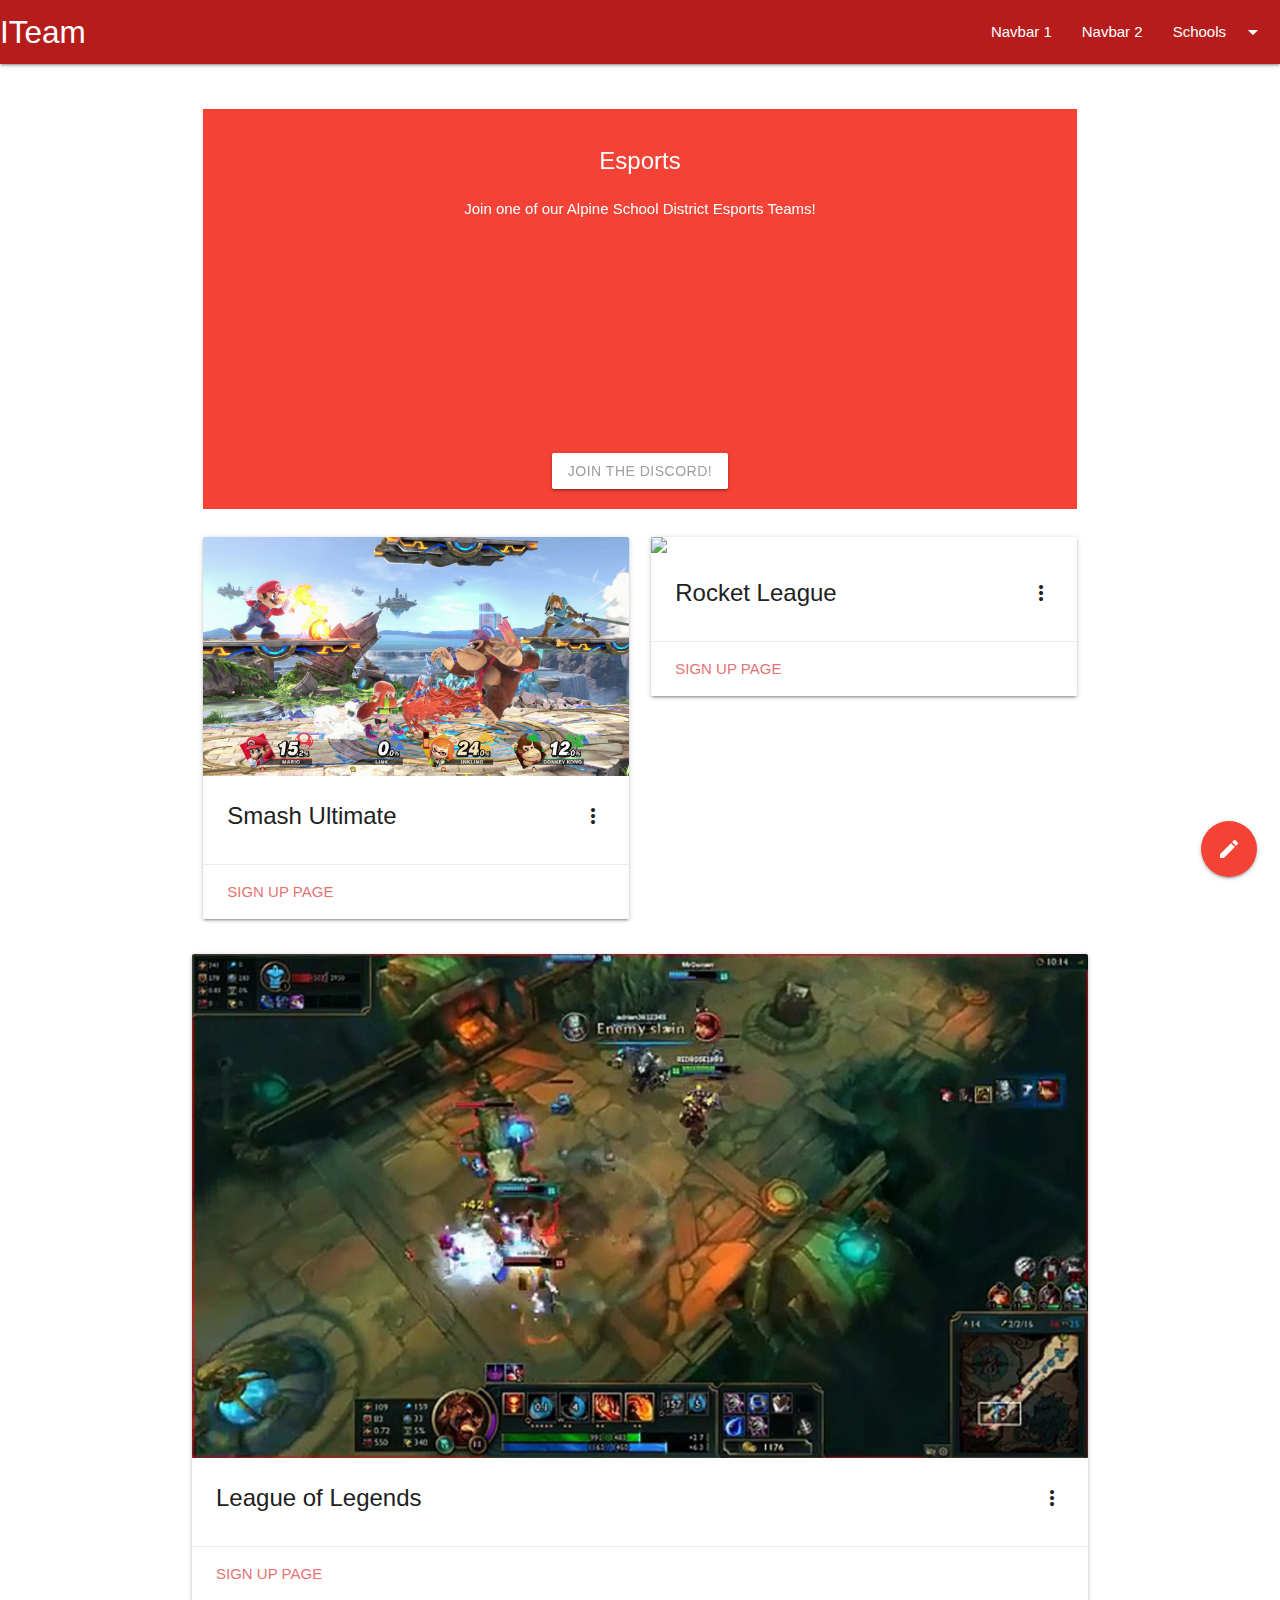
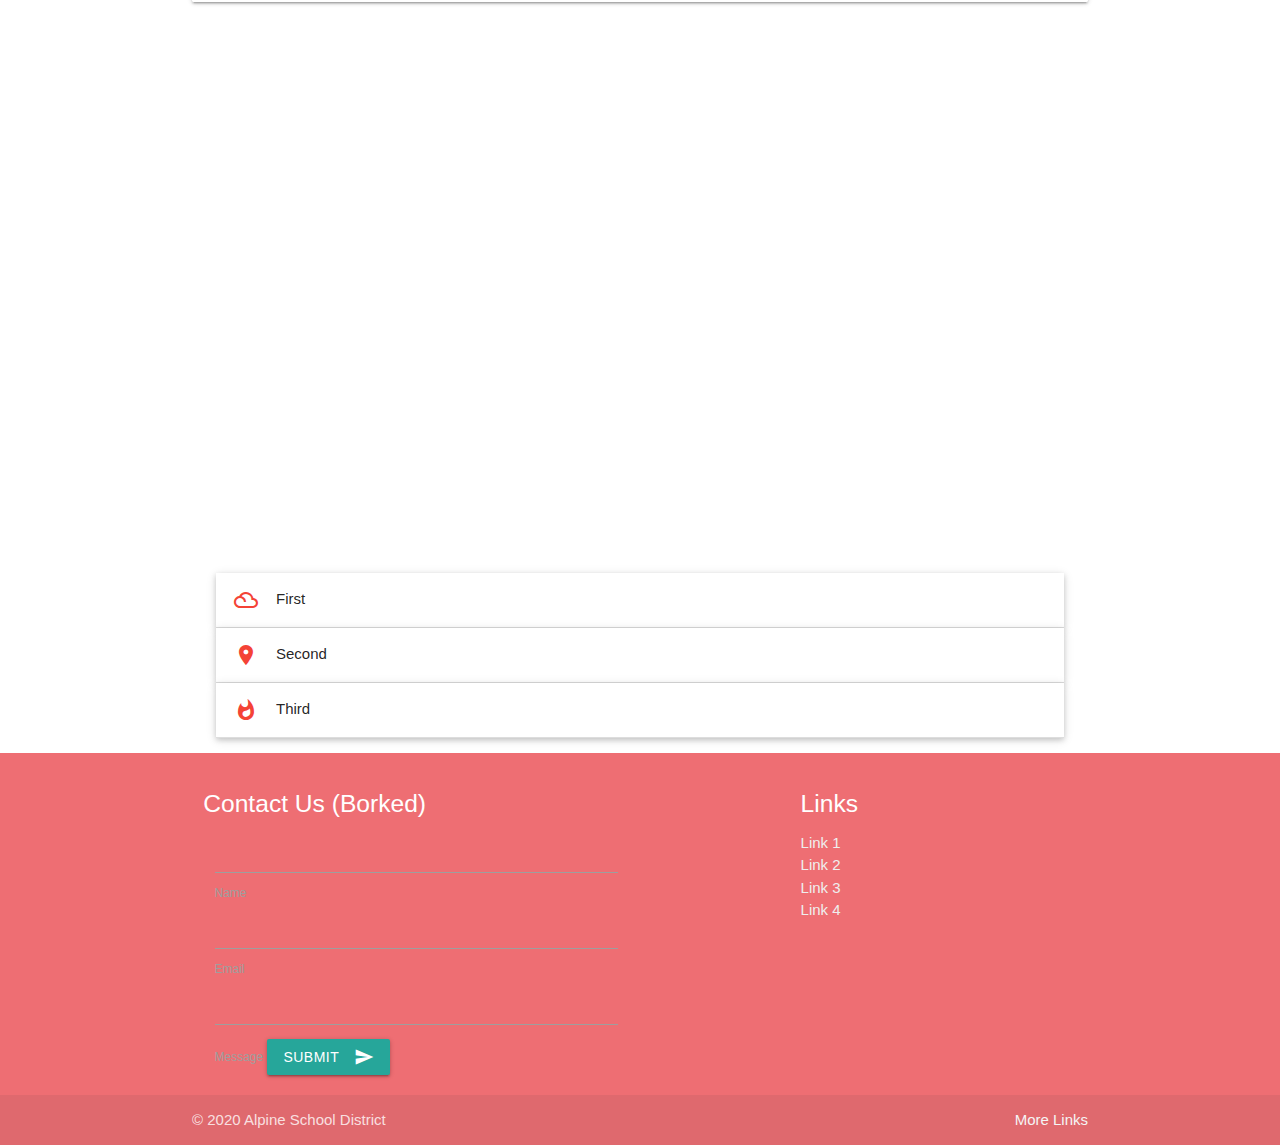
==== index.html @ 33e147fb "test" ====
<!DOCTYPE html>
<html lang="en" dir="ltr">
  <head>
    <meta charset="utf-8">
    <title>ITeam Website</title>

    <!-- Internal Links -->
    <link rel="stylesheet" href="./css/style.css">
    <script src="email.js"></script>

    <!-- Load the Twitch embed script -->
    <script src="https://embed.twitch.tv/embed/v1.js"></script>

    <!-- Compiled and minified CSS -->
    <link href="https://fonts.googleapis.com/icon?family=Material+Icons" rel="stylesheet">
    <link rel="stylesheet" href="https://cdnjs.cloudflare.com/ajax/libs/materialize/1.0.0/css/materialize.min.css">

    <!-- Compiled and minified JavaScript -->
    <script src="https://cdnjs.cloudflare.com/ajax/libs/materialize/1.0.0/js/materialize.min.js"></script>
    <script src="https://unpkg.com/vue@next"></script>

    <!-- EmailJS SDK -->
    <script type="text/javascript" src="https://cdn.jsdelivr.net/npm/emailjs-com@2/dist/email.min.js"></script>

  </head>
  <body>

    <ul id="dropdown1" class="dropdown-content">
          <li><a href="#!">American Fork</a></li>
          <li><a href="#!">Cedar Valley</a></li>
          <li><a href="#!">Lehi</a></li>
          <li><a href="#!">Lone Peak</a></li>
          <li><a href="#!">Orem</a></li>
          <li><a href="#!">Plesant Grove</a></li>
          <li><a href="#!">Polaris</a></li>
          <li><a href="#!">Polaris West</a></li>
          <li><a href="#!">Skyridge</a></li>
          <li><a href="#!">Timpanogos</a></li>
          <li><a href="#!">Westlake</a></li></ul>

      <!-- Navigation Menu -->
    <nav>
      <div class="nav-wrapper red darken-4">
        <a href="#!" class="brand-logo">ITeam</a>
        <ul class="right hide-on-med-and-down">
          <li><a href="sass.html">Navbar 1</a></li>
          <li><a href="badges.html">Navbar 2</a></li>
          <!-- Dropdown Trigger -->
          <li><a class="dropdown-trigger" href="#!" data-target="dropdown1">Schools<i class="material-icons right">arrow_drop_down</i></a></li>
        </ul>
      </div>
    </nav>

    <div class="container">

      <!-- Detaching the carousel from the Nav menu -->
      <br /><br />

      <!-- Carousel -->
      <div class="row">
        <div class="col s12 m12 l12">
          <div class="carousel carousel-slider center">
         <div class="carousel-fixed-item center">
           <a class="btn waves-effect white grey-text darken-text-2" href="http://www.discord.gg/PGMUsbh">Join the Discord!</a>
         </div>
         <div class="carousel-item red white-text" href="#one!">
           <h2>Esports</h2>
           <p class="white-text">Join one of our Alpine School District Esports Teams!</p>
         </div>
         <div class="carousel-item amber white-text" href="#two!">
           <h2>SheSports</h2>
           <p class="white-text">This is your second panel</p>
         </div>
         <div class="carousel-item green white-text" href="#three!">
           <h2>Computer Science Honor Society</h2>
           <p class="white-text">This is your third panel</p>
         </div>
         <div class="carousel-item blue white-text" href="#four!">
           <h2></h2>
           <p class="white-text">This is your fourth panel</p>
         </div></div>
        </div>
      </div>

      <!-- Cards -->
      <div class="row">

        <!-- Smash Ultimate -->
        <div class="col s12 m6">
          <div class="card sticky-action">
              <div class="card-image waves-effect waves-block waves-light">
                <img class="activator" src="smash-ultimate-freeforall.jpg">
              </div>
            <div class="card-content">
              <span class="card-title activator grey-text text-darken-4">Smash Ultimate<i class="material-icons right">more_vert</i></span>
            </div>
            <div class="card-reveal">
              <span class="card-title grey-text text-darken-4">Smash Ultimate<i class="material-icons right">close</i></span>
              <p>Extra Content Coming Soon</p>
            </div>
            <div class="card-action">
              <a href="html/smash.html" class="red-text text-lighten-2">Sign Up Page</a>
            </div>
          </div>
        </div>

        <!-- Rocket League -->
        <div class="col s12 m6">
          <div class="card sticky-action">
              <div class="card-image waves-effect waves-block waves-light">
                <img class="activator" src="rocketleague.webp">
              </div>
            <div class="card-content">
              <span class="card-title activator grey-text text-darken-4">Rocket League<i class="material-icons right">more_vert</i></span>
            </div>
            <div class="card-reveal">
              <span class="card-title grey-text text-darken-4">Rocket League<i class="material-icons right">close</i></span>
              <p>Extra Content Coming Soon</p>
            </div>
            <div class="card-action">
              <a href="html/rocket.html" class="red-text text-lighten-2">Sign Up Page</a>
            </div>
          </div>
        </div>
      </div>

      <!-- League of Legends -->
      <div class="card">
        <div class="card-image waves-effect waves-block waves-light">
          <img class="activator" src="LeagueofLegends.jpeg">
        </div>
        <div class="card-content">
          <span class="card-title activator grey-text text-darken-4">League of Legends<i class="material-icons right">more_vert</i></span>
        </div>
        <div class="card-reveal">
          <span class="card-title grey-text text-darken-4">League of Legends<i class="material-icons right">close</i></span>
          <p>Extra Content Coming Soon</p>
        </div>
        <div class="card-action">
          <a href="html/lol.html" class="red-text text-lighten-2">Sign Up Page</a>
        </div>
      </div>

      <!-- Embeded Twitch Channel -->
      <div class="video-container">
        <div id="twitch-embed"></div>
      </div>
      <br /><br />

      <!-- Collapsible -->
      <ul class="collapsible popout">
        <li>
          <div class="collapsible-header"><i class="material-icons red-text darken-1">filter_drama</i>First</div>
          <div class="collapsible-body"><span>Lorem ipsum dolor sit amet.</span></div>
        </li>
        <li>
          <div class="collapsible-header"><i class="material-icons red-text darken-1">place</i>Second</div>
          <div class="collapsible-body"><span>Lorem ipsum dolor sit amet.</span></div>
        </li>
        <li>
          <div class="collapsible-header"><i class="material-icons red-text darken-1">whatshot</i>Third</div>
          <div class="collapsible-body"><span>Lorem ipsum dolor sit amet.</span></div>
        </li>
      </ul>

      <!-- Floating Button -->
      <div class="fixed-action-btn">
       <a class="btn-floating btn-large red">
         <i class="large material-icons">mode_edit</i>
       </a>
       <ul>
         <li><a class="btn-floating red"><i class="material-icons">insert_chart</i></a></li>
         <li><a class="btn-floating yellow darken-1"><i class="material-icons">format_quote</i></a></li>
         <li><a class="btn-floating green"><i class="material-icons">publish</i></a></li>
         <li><a class="btn-floating blue"><i class="material-icons">attach_file</i></a></li>
       </ul></div>

    </div>

    <!-- footer outside of the container -->
    <footer class="page-footer">
            <div class="container">
              <div class="row">
                <div class="col l6 s12">
                  <h5 class="white-text">Contact Us (Borked)</h5>
                  <form class="col s12 gray-text" id="contact_form">
                    <input id="last_name" type="text" class="validate" name="user_name">
                    <label for="last_name">Name</label>

                    <input id="email" type="email" class="validate" name="user_email">
                    <label for="email">Email</label>

                    <textarea id="response" class="materialize-textarea" name="message"></textarea>
                    <label for="response">Message</label>

                    <button class="btn waves-effect waves-light" type="submit" name="action" value="Send" onclick="sendEmail();">Submit
                      <i class="material-icons right">send</i>
                    </button>
                  </form>
                </div>
                <div class="col l4 offset-l2 s12">
                  <h5 class="white-text">Links</h5>
                  <ul>
                    <li><a class="grey-text text-lighten-3" href="#!">Link 1</a></li>
                    <li><a class="grey-text text-lighten-3" href="#!">Link 2</a></li>
                    <li><a class="grey-text text-lighten-3" href="#!">Link 3</a></li>
                    <li><a class="grey-text text-lighten-3" href="#!">Link 4</a></li>
                  </ul>
                </div>
              </div>
            </div>
            <div class="footer-copyright">
              <div class="container">
              © 2020 Alpine School District
              <a class="grey-text text-lighten-4 right" href="#!">More Links</a>
              </div>
            </div>
        </footer>
    <script>
      M.AutoInit();
    </script>
  </body>
</html>
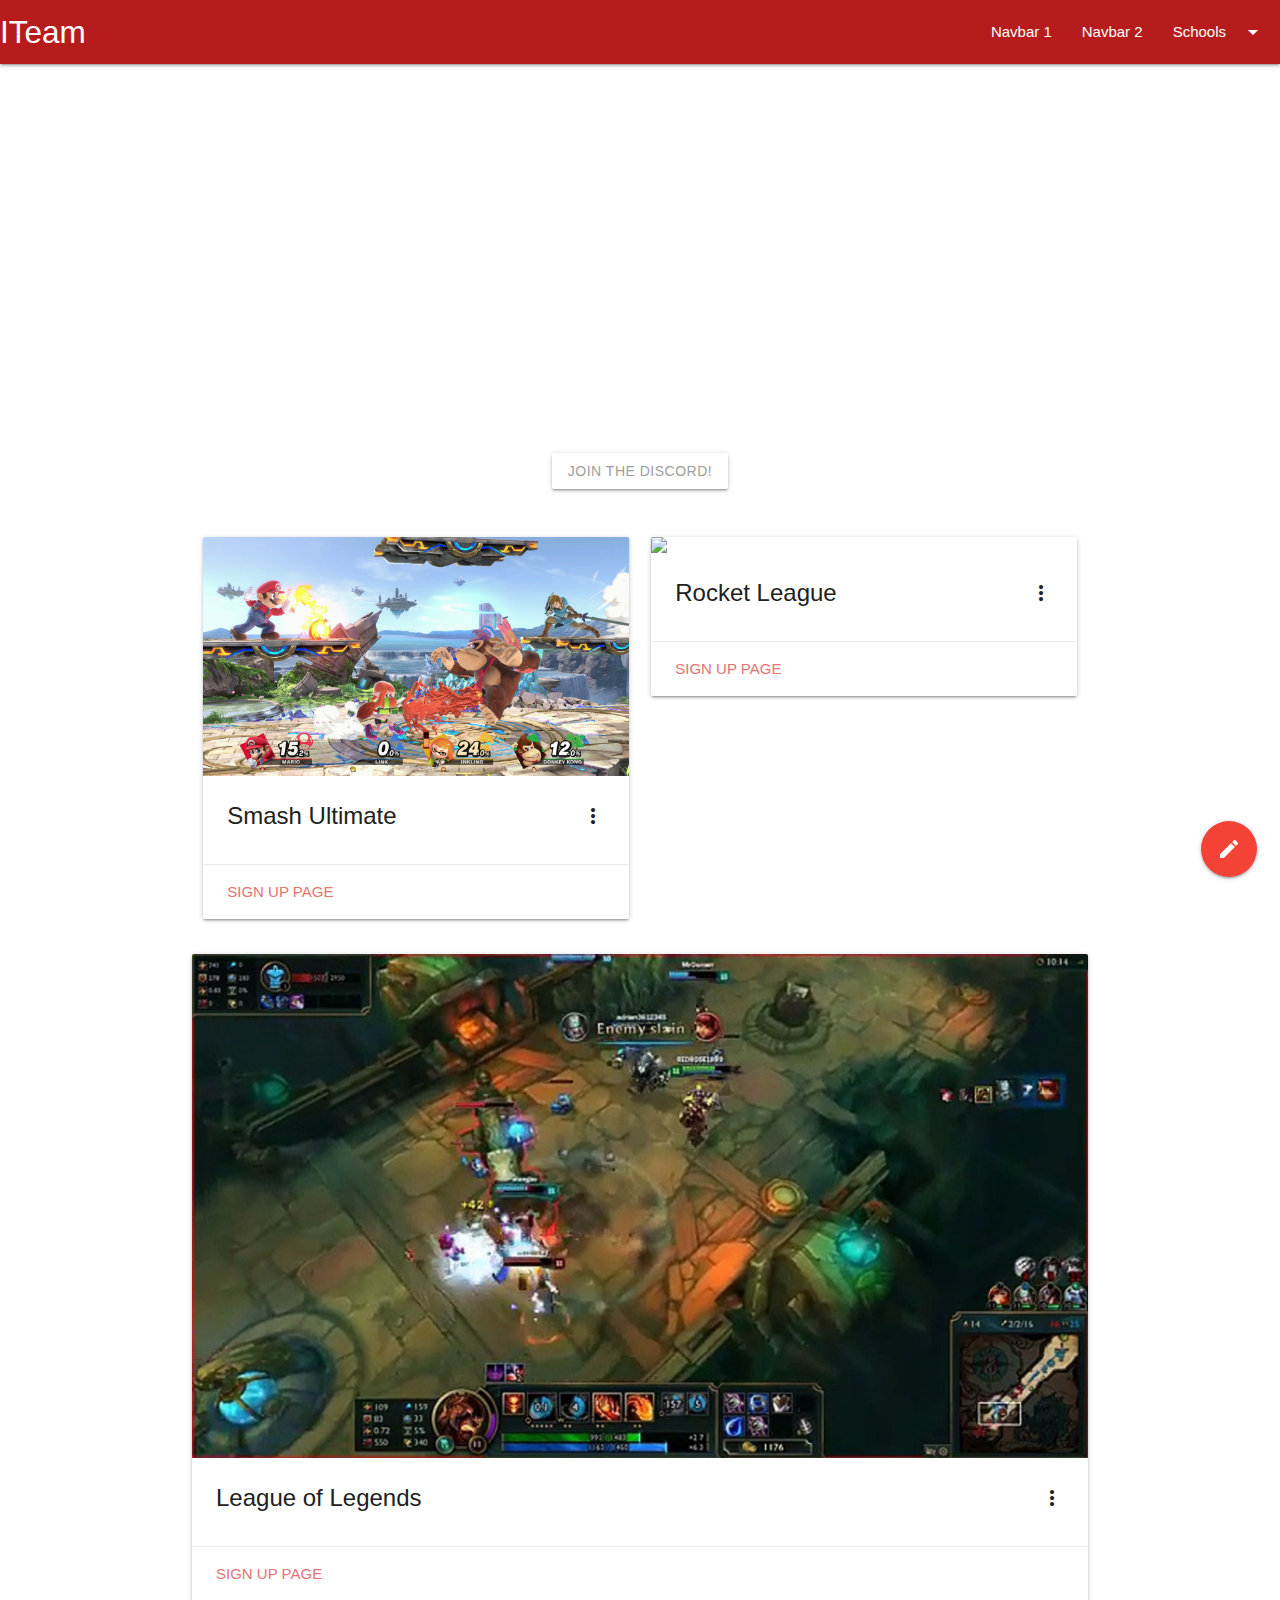
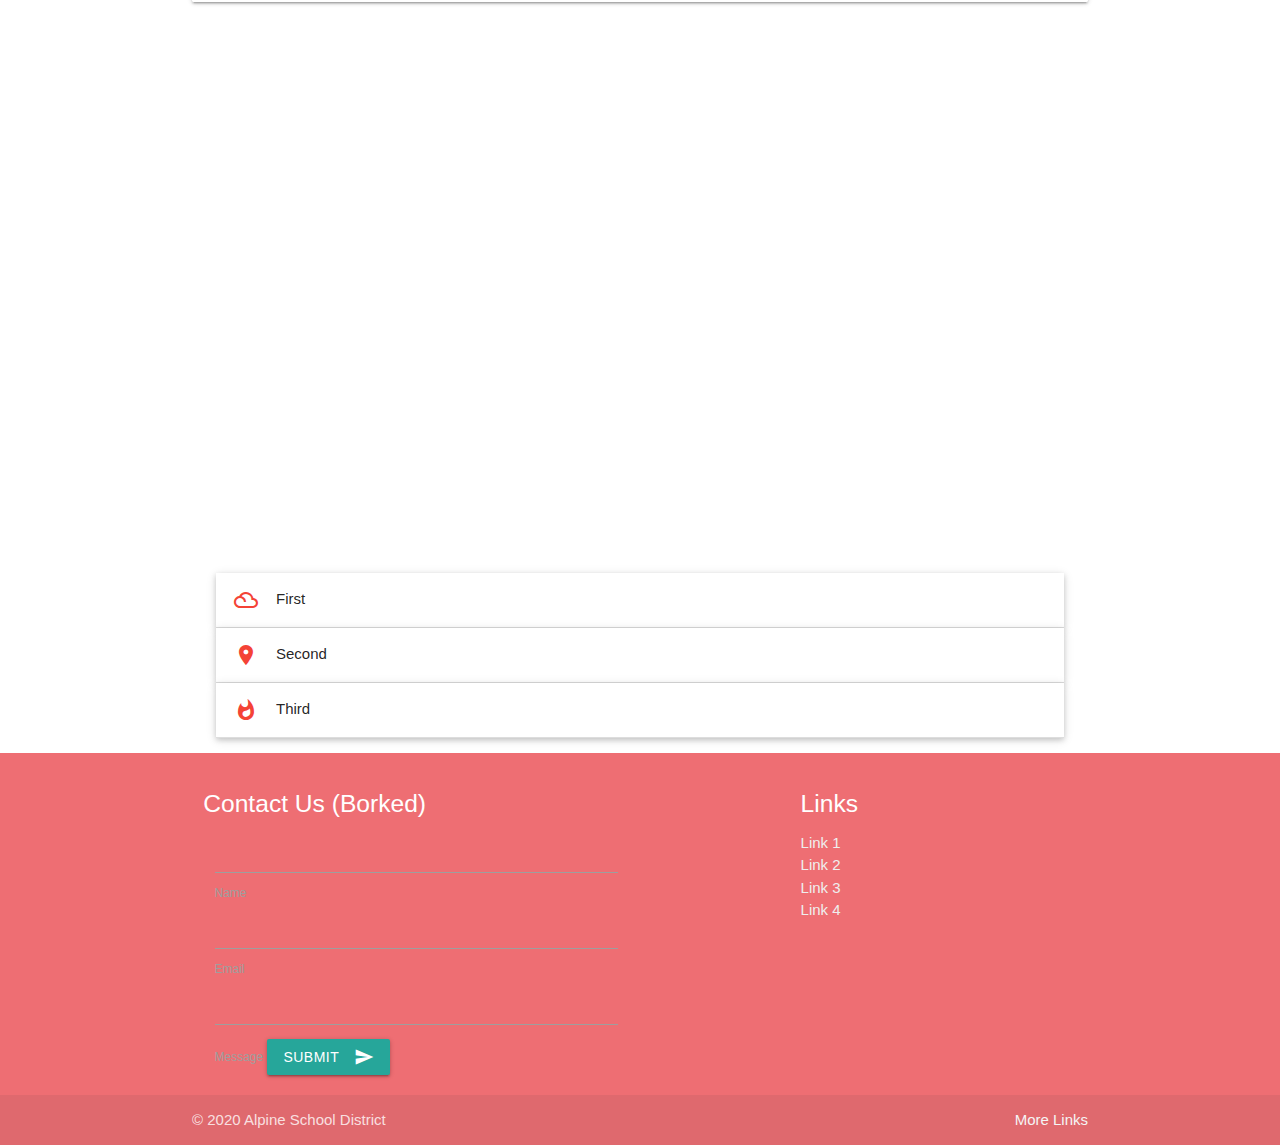
==== commit e0537c2a: "trying out new carousel system" ====
--- a/index.html
+++ b/index.html
@@ -1,44 +1,34 @@
 <!DOCTYPE html>
 <html lang="en" dir="ltr">
-  <head>
-    <meta charset="utf-8">
-    <title>ITeam Website</title>
-
-    <!-- Internal Links -->
-    <link rel="stylesheet" href="./css/style.css">
-    <script src="email.js"></script>
-
-    <!-- Load the Twitch embed script -->
-    <script src="https://embed.twitch.tv/embed/v1.js"></script>
-
-    <!-- Compiled and minified CSS -->
-    <link href="https://fonts.googleapis.com/icon?family=Material+Icons" rel="stylesheet">
-    <link rel="stylesheet" href="https://cdnjs.cloudflare.com/ajax/libs/materialize/1.0.0/css/materialize.min.css">
-
-    <!-- Compiled and minified JavaScript -->
-    <script src="https://cdnjs.cloudflare.com/ajax/libs/materialize/1.0.0/js/materialize.min.js"></script>
-    <script src="https://unpkg.com/vue@next"></script>
-
-    <!-- EmailJS SDK -->
-    <script type="text/javascript" src="https://cdn.jsdelivr.net/npm/emailjs-com@2/dist/email.min.js"></script>
-
-  </head>
-  <body>
-
-    <ul id="dropdown1" class="dropdown-content">
-          <li><a href="#!">American Fork</a></li>
-          <li><a href="#!">Cedar Valley</a></li>
-          <li><a href="#!">Lehi</a></li>
-          <li><a href="#!">Lone Peak</a></li>
-          <li><a href="#!">Orem</a></li>
-          <li><a href="#!">Plesant Grove</a></li>
-          <li><a href="#!">Polaris</a></li>
-          <li><a href="#!">Polaris West</a></li>
-          <li><a href="#!">Skyridge</a></li>
-          <li><a href="#!">Timpanogos</a></li>
-          <li><a href="#!">Westlake</a></li></ul>
-
-      <!-- Navigation Menu -->
+<head>
+  <meta charset="utf-8">
+  <title>ITeam Website</title>
+
+  <!-- Internal Links -->
+  <link rel="stylesheet" href="./css/style.css">
+  <script src="email.js"></script>
+
+  <!-- Compiled and minified CSS -->
+  <link href="https://fonts.googleapis.com/icon?family=Material+Icons" rel="stylesheet">
+  <link rel="stylesheet" href="https://cdnjs.cloudflare.com/ajax/libs/materialize/1.0.0/css/materialize.min.css" />
+
+</head>
+<body>
+
+  <ul id="dropdown1" class="dropdown-content">
+    <li><a href="#!">American Fork</a></li>
+    <li><a href="#!">Cedar Valley</a></li>
+    <li><a href="#!">Lehi</a></li>
+    <li><a href="#!">Lone Peak</a></li>
+    <li><a href="#!">Orem</a></li>
+    <li><a href="#!">Plesant Grove</a></li>
+    <li><a href="#!">Polaris</a></li>
+    <li><a href="#!">Polaris West</a></li>
+    <li><a href="#!">Skyridge</a></li>
+    <li><a href="#!">Timpanogos</a></li>
+    <li><a href="#!">Westlake</a></li></ul>
+
+    <!-- Navigation Menu -->
     <nav>
       <div class="nav-wrapper red darken-4">
         <a href="#!" class="brand-logo">ITeam</a>
@@ -59,165 +49,172 @@
       <!-- Carousel -->
       <div class="row">
         <div class="col s12 m12 l12">
-          <div class="carousel carousel-slider center">
-         <div class="carousel-fixed-item center">
-           <a class="btn waves-effect white grey-text darken-text-2" href="http://www.discord.gg/PGMUsbh">Join the Discord!</a>
-         </div>
-         <div class="carousel-item red white-text" href="#one!">
-           <h2>Esports</h2>
-           <p class="white-text">Join one of our Alpine School District Esports Teams!</p>
-         </div>
-         <div class="carousel-item amber white-text" href="#two!">
-           <h2>SheSports</h2>
-           <p class="white-text">This is your second panel</p>
-         </div>
-         <div class="carousel-item green white-text" href="#three!">
-           <h2>Computer Science Honor Society</h2>
-           <p class="white-text">This is your third panel</p>
-         </div>
-         <div class="carousel-item blue white-text" href="#four!">
-           <h2></h2>
-           <p class="white-text">This is your fourth panel</p>
-         </div></div>
-        </div>
-      </div>
-
-      <!-- Cards -->
-      <div class="row">
-
-        <!-- Smash Ultimate -->
-        <div class="col s12 m6">
-          <div class="card sticky-action">
+          <div class="carousel carousel-slider center" id="main-carousel">
+            <div class="carousel-fixed-item center">
+              <a class="btn waves-effect white grey-text darken-text-2" href="http://www.discord.gg/PGMUsbh">Join the Discord!</a>
+            </div>
+            <div class="carousel-item red white-text" href="#one!">
+              <h2>Esports</h2>
+              <p class="white-text">Join one of our Alpine School District Esports Teams!</p>
+            </div>
+            <div class="carousel-item amber white-text" href="#two!">
+              <h2>SheSports</h2>
+              <p class="white-text">This is your second panel</p>
+            </div>
+            <div class="carousel-item green white-text" href="#three!">
+              <h2>Computer Science Honor Society</h2>
+              <p class="white-text">This is your third panel</p>
+            </div>
+            <div class="carousel-item blue white-text" href="#four!">
+              <h2></h2>
+              <p class="white-text">This is your fourth panel</p>
+            </div></div>
+          </div>
+        </div>
+
+        <!-- Cards -->
+        <div class="row">
+
+          <!-- Smash Ultimate -->
+          <div class="col s12 m6">
+            <div class="card sticky-action">
               <div class="card-image waves-effect waves-block waves-light">
                 <img class="activator" src="smash-ultimate-freeforall.jpg">
               </div>
-            <div class="card-content">
-              <span class="card-title activator grey-text text-darken-4">Smash Ultimate<i class="material-icons right">more_vert</i></span>
-            </div>
-            <div class="card-reveal">
-              <span class="card-title grey-text text-darken-4">Smash Ultimate<i class="material-icons right">close</i></span>
-              <p>Extra Content Coming Soon</p>
-            </div>
-            <div class="card-action">
-              <a href="html/smash.html" class="red-text text-lighten-2">Sign Up Page</a>
-            </div>
-          </div>
-        </div>
-
-        <!-- Rocket League -->
-        <div class="col s12 m6">
-          <div class="card sticky-action">
+              <div class="card-content">
+                <span class="card-title activator grey-text text-darken-4">Smash Ultimate<i class="material-icons right">more_vert</i></span>
+              </div>
+              <div class="card-reveal">
+                <span class="card-title grey-text text-darken-4">Smash Ultimate<i class="material-icons right">close</i></span>
+                <p>Extra Content Coming Soon</p>
+              </div>
+              <div class="card-action">
+                <a href="html/smash.html" class="red-text text-lighten-2">Sign Up Page</a>
+              </div>
+            </div>
+          </div>
+
+          <!-- Rocket League -->
+          <div class="col s12 m6">
+            <div class="card sticky-action">
               <div class="card-image waves-effect waves-block waves-light">
                 <img class="activator" src="rocketleague.webp">
               </div>
-            <div class="card-content">
-              <span class="card-title activator grey-text text-darken-4">Rocket League<i class="material-icons right">more_vert</i></span>
-            </div>
-            <div class="card-reveal">
-              <span class="card-title grey-text text-darken-4">Rocket League<i class="material-icons right">close</i></span>
-              <p>Extra Content Coming Soon</p>
-            </div>
-            <div class="card-action">
-              <a href="html/rocket.html" class="red-text text-lighten-2">Sign Up Page</a>
-            </div>
-          </div>
-        </div>
-      </div>
-
-      <!-- League of Legends -->
-      <div class="card">
-        <div class="card-image waves-effect waves-block waves-light">
-          <img class="activator" src="LeagueofLegends.jpeg">
-        </div>
-        <div class="card-content">
-          <span class="card-title activator grey-text text-darken-4">League of Legends<i class="material-icons right">more_vert</i></span>
-        </div>
-        <div class="card-reveal">
-          <span class="card-title grey-text text-darken-4">League of Legends<i class="material-icons right">close</i></span>
-          <p>Extra Content Coming Soon</p>
-        </div>
-        <div class="card-action">
-          <a href="html/lol.html" class="red-text text-lighten-2">Sign Up Page</a>
-        </div>
-      </div>
-
-      <!-- Embeded Twitch Channel -->
-      <div class="video-container">
-        <div id="twitch-embed"></div>
-      </div>
-      <br /><br />
-
-      <!-- Collapsible -->
-      <ul class="collapsible popout">
-        <li>
-          <div class="collapsible-header"><i class="material-icons red-text darken-1">filter_drama</i>First</div>
-          <div class="collapsible-body"><span>Lorem ipsum dolor sit amet.</span></div>
-        </li>
-        <li>
-          <div class="collapsible-header"><i class="material-icons red-text darken-1">place</i>Second</div>
-          <div class="collapsible-body"><span>Lorem ipsum dolor sit amet.</span></div>
-        </li>
-        <li>
-          <div class="collapsible-header"><i class="material-icons red-text darken-1">whatshot</i>Third</div>
-          <div class="collapsible-body"><span>Lorem ipsum dolor sit amet.</span></div>
-        </li>
-      </ul>
-
-      <!-- Floating Button -->
-      <div class="fixed-action-btn">
-       <a class="btn-floating btn-large red">
-         <i class="large material-icons">mode_edit</i>
-       </a>
-       <ul>
-         <li><a class="btn-floating red"><i class="material-icons">insert_chart</i></a></li>
-         <li><a class="btn-floating yellow darken-1"><i class="material-icons">format_quote</i></a></li>
-         <li><a class="btn-floating green"><i class="material-icons">publish</i></a></li>
-         <li><a class="btn-floating blue"><i class="material-icons">attach_file</i></a></li>
-       </ul></div>
-
-    </div>
-
-    <!-- footer outside of the container -->
-    <footer class="page-footer">
+              <div class="card-content">
+                <span class="card-title activator grey-text text-darken-4">Rocket League<i class="material-icons right">more_vert</i></span>
+              </div>
+              <div class="card-reveal">
+                <span class="card-title grey-text text-darken-4">Rocket League<i class="material-icons right">close</i></span>
+                <p>Extra Content Coming Soon</p>
+              </div>
+              <div class="card-action">
+                <a href="html/rocket.html" class="red-text text-lighten-2">Sign Up Page</a>
+              </div>
+            </div>
+          </div>
+        </div>
+
+        <!-- League of Legends -->
+        <div class="card">
+          <div class="card-image waves-effect waves-block waves-light">
+            <img class="activator" src="LeagueofLegends.jpeg">
+          </div>
+          <div class="card-content">
+            <span class="card-title activator grey-text text-darken-4">League of Legends<i class="material-icons right">more_vert</i></span>
+          </div>
+          <div class="card-reveal">
+            <span class="card-title grey-text text-darken-4">League of Legends<i class="material-icons right">close</i></span>
+            <p>Extra Content Coming Soon</p>
+          </div>
+          <div class="card-action">
+            <a href="html/lol.html" class="red-text text-lighten-2">Sign Up Page</a>
+          </div>
+        </div>
+
+        <!-- Embeded Twitch Channel -->
+        <div class="video-container">
+          <div id="twitch-embed"></div>
+        </div>
+        <br /><br />
+
+        <!-- Collapsible -->
+        <ul class="collapsible popout">
+          <li>
+            <div class="collapsible-header"><i class="material-icons red-text darken-1">filter_drama</i>First</div>
+            <div class="collapsible-body"><span>Lorem ipsum dolor sit amet.</span></div>
+          </li>
+          <li>
+            <div class="collapsible-header"><i class="material-icons red-text darken-1">place</i>Second</div>
+            <div class="collapsible-body"><span>Lorem ipsum dolor sit amet.</span></div>
+          </li>
+          <li>
+            <div class="collapsible-header"><i class="material-icons red-text darken-1">whatshot</i>Third</div>
+            <div class="collapsible-body"><span>Lorem ipsum dolor sit amet.</span></div>
+          </li>
+        </ul>
+
+        <!-- Floating Button -->
+        <div class="fixed-action-btn">
+          <a class="btn-floating btn-large red">
+            <i class="large material-icons">mode_edit</i>
+          </a>
+          <ul>
+            <li><a class="btn-floating red"><i class="material-icons">insert_chart</i></a></li>
+            <li><a class="btn-floating yellow darken-1"><i class="material-icons">format_quote</i></a></li>
+            <li><a class="btn-floating green"><i class="material-icons">publish</i></a></li>
+            <li><a class="btn-floating blue"><i class="material-icons">attach_file</i></a></li>
+          </ul></div>
+
+        </div>
+
+        <!-- footer outside of the container -->
+        <footer class="page-footer">
+          <div class="container">
+            <div class="row">
+              <div class="col l6 s12">
+                <h5 class="white-text">Contact Us (Borked)</h5>
+                <form class="col s12 gray-text" id="contact_form">
+                  <input id="last_name" type="text" class="validate" name="user_name">
+                  <label for="last_name">Name</label>
+
+                  <input id="email" type="email" class="validate" name="user_email">
+                  <label for="email">Email</label>
+                  <textarea id="response" class="materialize-textarea" name="message"></textarea>
+                  <label for="response">Message</label>
+
+                  <button class="btn waves-effect waves-light" type="submit" name="action" value="Send" onclick="sendEmail();">Submit
+                    <i class="material-icons right">send</i>
+                  </button>
+                </form>
+              </div>
+              <div class="col l4 offset-l2 s12">
+                <h5 class="white-text">Links</h5>
+                <ul>
+                  <li><a class="grey-text text-lighten-3" href="#!">Link 1</a></li>
+                  <li><a class="grey-text text-lighten-3" href="#!">Link 2</a></li>
+                  <li><a class="grey-text text-lighten-3" href="#!">Link 3</a></li>
+                  <li><a class="grey-text text-lighten-3" href="#!">Link 4</a></li>
+                </ul>
+              </div>
+            </div>
+          </div>
+          <div class="footer-copyright">
             <div class="container">
-              <div class="row">
-                <div class="col l6 s12">
-                  <h5 class="white-text">Contact Us (Borked)</h5>
-                  <form class="col s12 gray-text" id="contact_form">
-                    <input id="last_name" type="text" class="validate" name="user_name">
-                    <label for="last_name">Name</label>
-
-                    <input id="email" type="email" class="validate" name="user_email">
-                    <label for="email">Email</label>
-
-                    <textarea id="response" class="materialize-textarea" name="message"></textarea>
-                    <label for="response">Message</label>
-
-                    <button class="btn waves-effect waves-light" type="submit" name="action" value="Send" onclick="sendEmail();">Submit
-                      <i class="material-icons right">send</i>
-                    </button>
-                  </form>
-                </div>
-                <div class="col l4 offset-l2 s12">
-                  <h5 class="white-text">Links</h5>
-                  <ul>
-                    <li><a class="grey-text text-lighten-3" href="#!">Link 1</a></li>
-                    <li><a class="grey-text text-lighten-3" href="#!">Link 2</a></li>
-                    <li><a class="grey-text text-lighten-3" href="#!">Link 3</a></li>
-                    <li><a class="grey-text text-lighten-3" href="#!">Link 4</a></li>
-                  </ul>
-                </div>
-              </div>
-            </div>
-            <div class="footer-copyright">
-              <div class="container">
               © 2020 Alpine School District
               <a class="grey-text text-lighten-4 right" href="#!">More Links</a>
-              </div>
-            </div>
+            </div>
+          </div>
         </footer>
-    <script>
-      M.AutoInit();
-    </script>
-  </body>
-</html>
+        <!-- Script Loading -->
+        <script src="https://code.jquery.com/jquery-3.5.1.js" integrity="sha256-QWo7LDvxbWT2tbbQ97B53yJnYU3WhH/C8ycbRAkjPDc=" crossorigin="anonymous"></script>
+        <!-- Compiled and minified JavaScript (Vue and Materialize) -->
+        <script src="https://cdnjs.cloudflare.com/ajax/libs/materialize/1.0.0/js/materialize.min.js"></script>
+        <script src="https://unpkg.com/vue@next"></script>
+        <!-- EmailJS SDK -->
+        <script type="text/javascript" src="https://cdn.jsdelivr.net/npm/emailjs-com@2/dist/email.min.js"></script>
+        <!-- Load the Twitch embed script -->
+        <script src="https://embed.twitch.tv/embed/v1.js"></script>
+        <script src="embedded.js"></script>
+        <script src="main.js"></script>
+      </body>
+      </html>
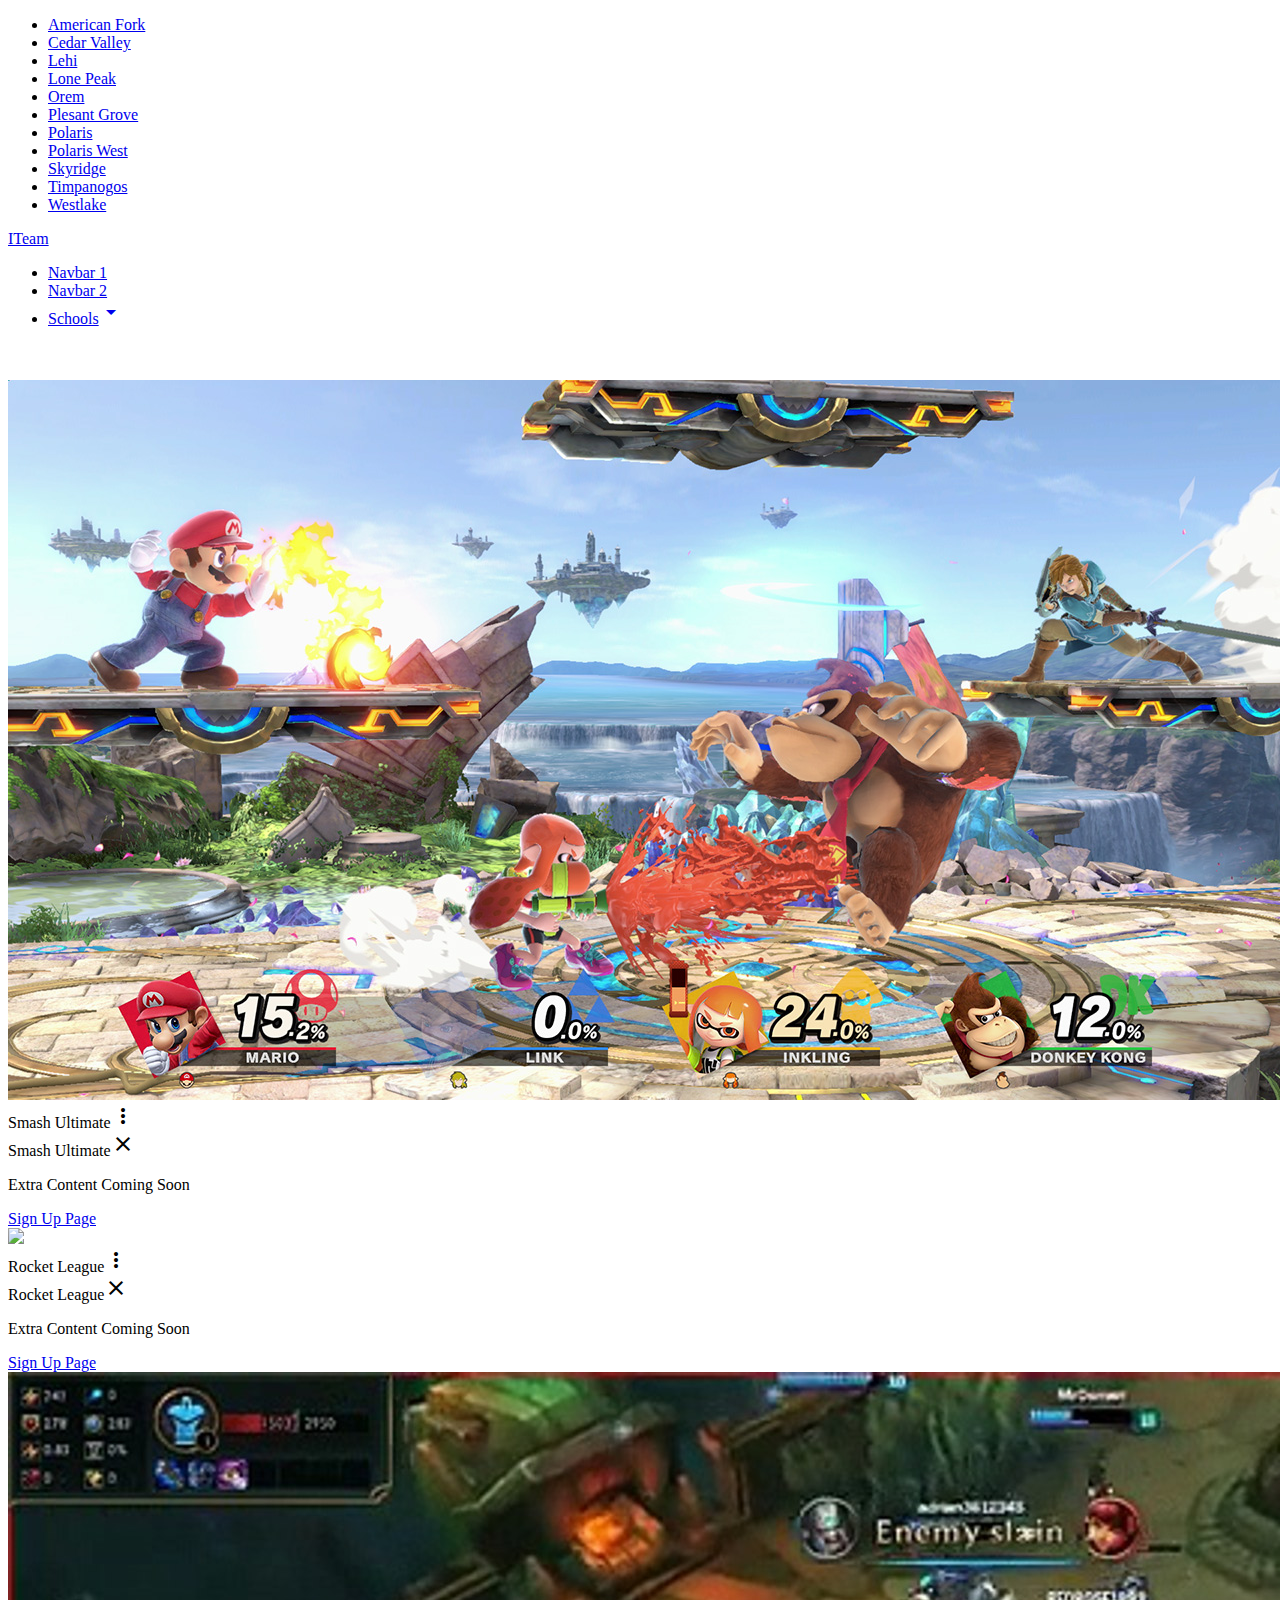
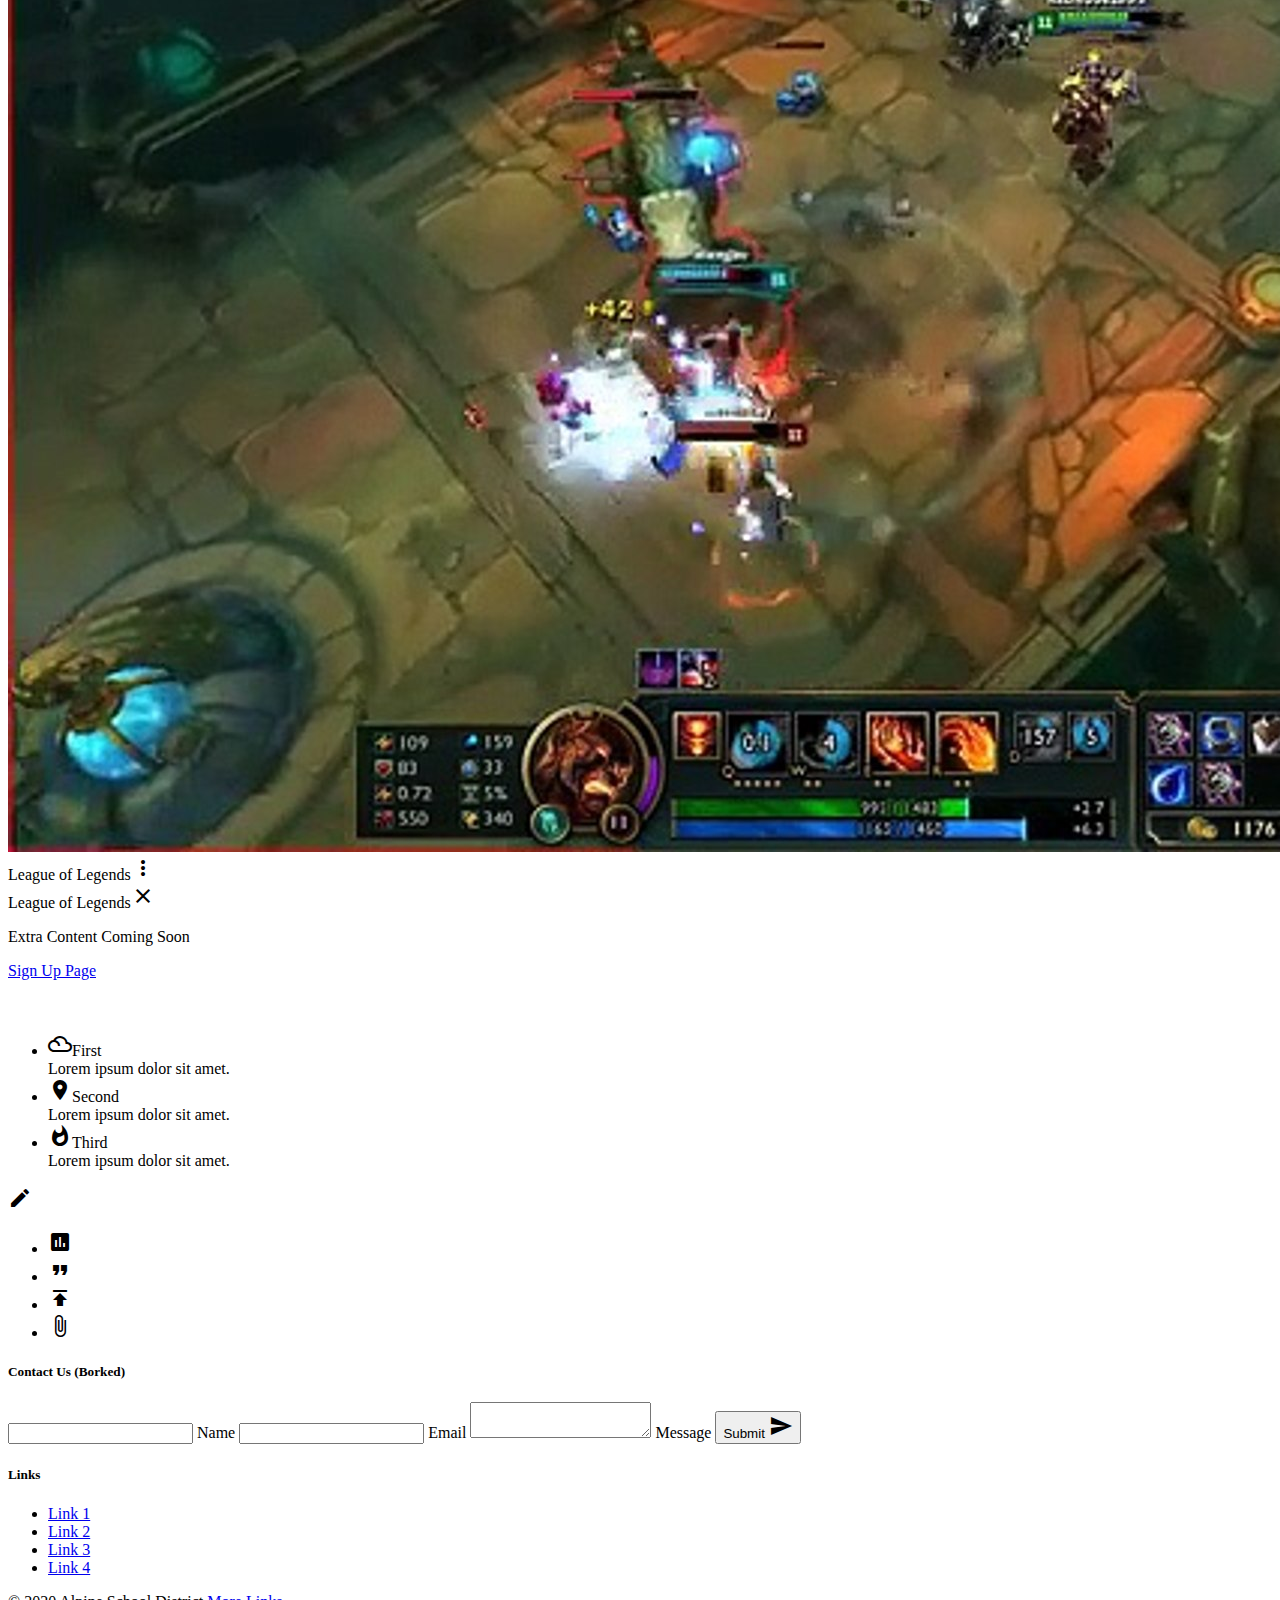
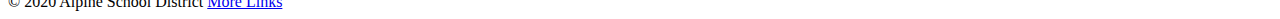
==== commit 3c305c71: "Merge pull request #68 from ThePythonicProgrammer/dev" ====
--- a/index.html
+++ b/index.html
@@ -10,7 +10,7 @@
 
   <!-- Compiled and minified CSS -->
   <link href="https://fonts.googleapis.com/icon?family=Material+Icons" rel="stylesheet">
-  <link rel="stylesheet" href="https://cdnjs.cloudflare.com/ajax/libs/materialize/1.0.0/css/materialize.min.css" />
+  <link type="text/css" rel="stylesheet" href="css/materialize.min.css"  media="screen,projection"/>
 
 </head>
 <body>
@@ -50,31 +50,34 @@
       <div class="row">
         <div class="col s12 m12 l12">
           <div class="carousel carousel-slider center" id="main-carousel">
-            <div class="carousel-fixed-item center">
-              <a class="btn waves-effect white grey-text darken-text-2" href="http://www.discord.gg/PGMUsbh">Join the Discord!</a>
-            </div>
-            <div class="carousel-item red white-text" href="#one!">
+          </div>
+	       </div>
+        </div>
+      </div>
+
+      <!-- Stuff on the inside
+      <div class="carousel-fixed-item center">
+        <a class="btn waves-effect white grey-text darken-text-2" href="http://www.discord.gg/PGMUsbh">Join the Discord!</a>
+      </div>
+            <div class="carousel-item red white-text" href="#1!">
               <h2>Esports</h2>
               <p class="white-text">Join one of our Alpine School District Esports Teams!</p>
             </div>
-            <div class="carousel-item amber white-text" href="#two!">
+            <div class="carousel-item amber white-text" href="#2!">
               <h2>SheSports</h2>
               <p class="white-text">This is your second panel</p>
             </div>
-            <div class="carousel-item green white-text" href="#three!">
+            <div class="carousel-item green white-text" href="#3!">
               <h2>Computer Science Honor Society</h2>
               <p class="white-text">This is your third panel</p>
             </div>
-            <div class="carousel-item blue white-text" href="#four!">
+            <div class="carousel-item blue white-text" href="#4!">
               <h2></h2>
-              <p class="white-text">This is your fourth panel</p>
-            </div></div>
-          </div>
-        </div>
+              <p class="white-text">This is your fourth panel</p> -->
+
 
         <!-- Cards -->
         <div class="row">
-
           <!-- Smash Ultimate -->
           <div class="col s12 m6">
             <div class="card sticky-action">
@@ -205,13 +208,17 @@
             </div>
           </div>
         </footer>
+
         <!-- Script Loading -->
         <script src="https://code.jquery.com/jquery-3.5.1.js" integrity="sha256-QWo7LDvxbWT2tbbQ97B53yJnYU3WhH/C8ycbRAkjPDc=" crossorigin="anonymous"></script>
+
         <!-- Compiled and minified JavaScript (Vue and Materialize) -->
-        <script src="https://cdnjs.cloudflare.com/ajax/libs/materialize/1.0.0/js/materialize.min.js"></script>
+        <script type="text/javascript" src="js/materialize.min.js"></script>
         <script src="https://unpkg.com/vue@next"></script>
+
         <!-- EmailJS SDK -->
         <script type="text/javascript" src="https://cdn.jsdelivr.net/npm/emailjs-com@2/dist/email.min.js"></script>
+
         <!-- Load the Twitch embed script -->
         <script src="https://embed.twitch.tv/embed/v1.js"></script>
         <script src="embedded.js"></script>
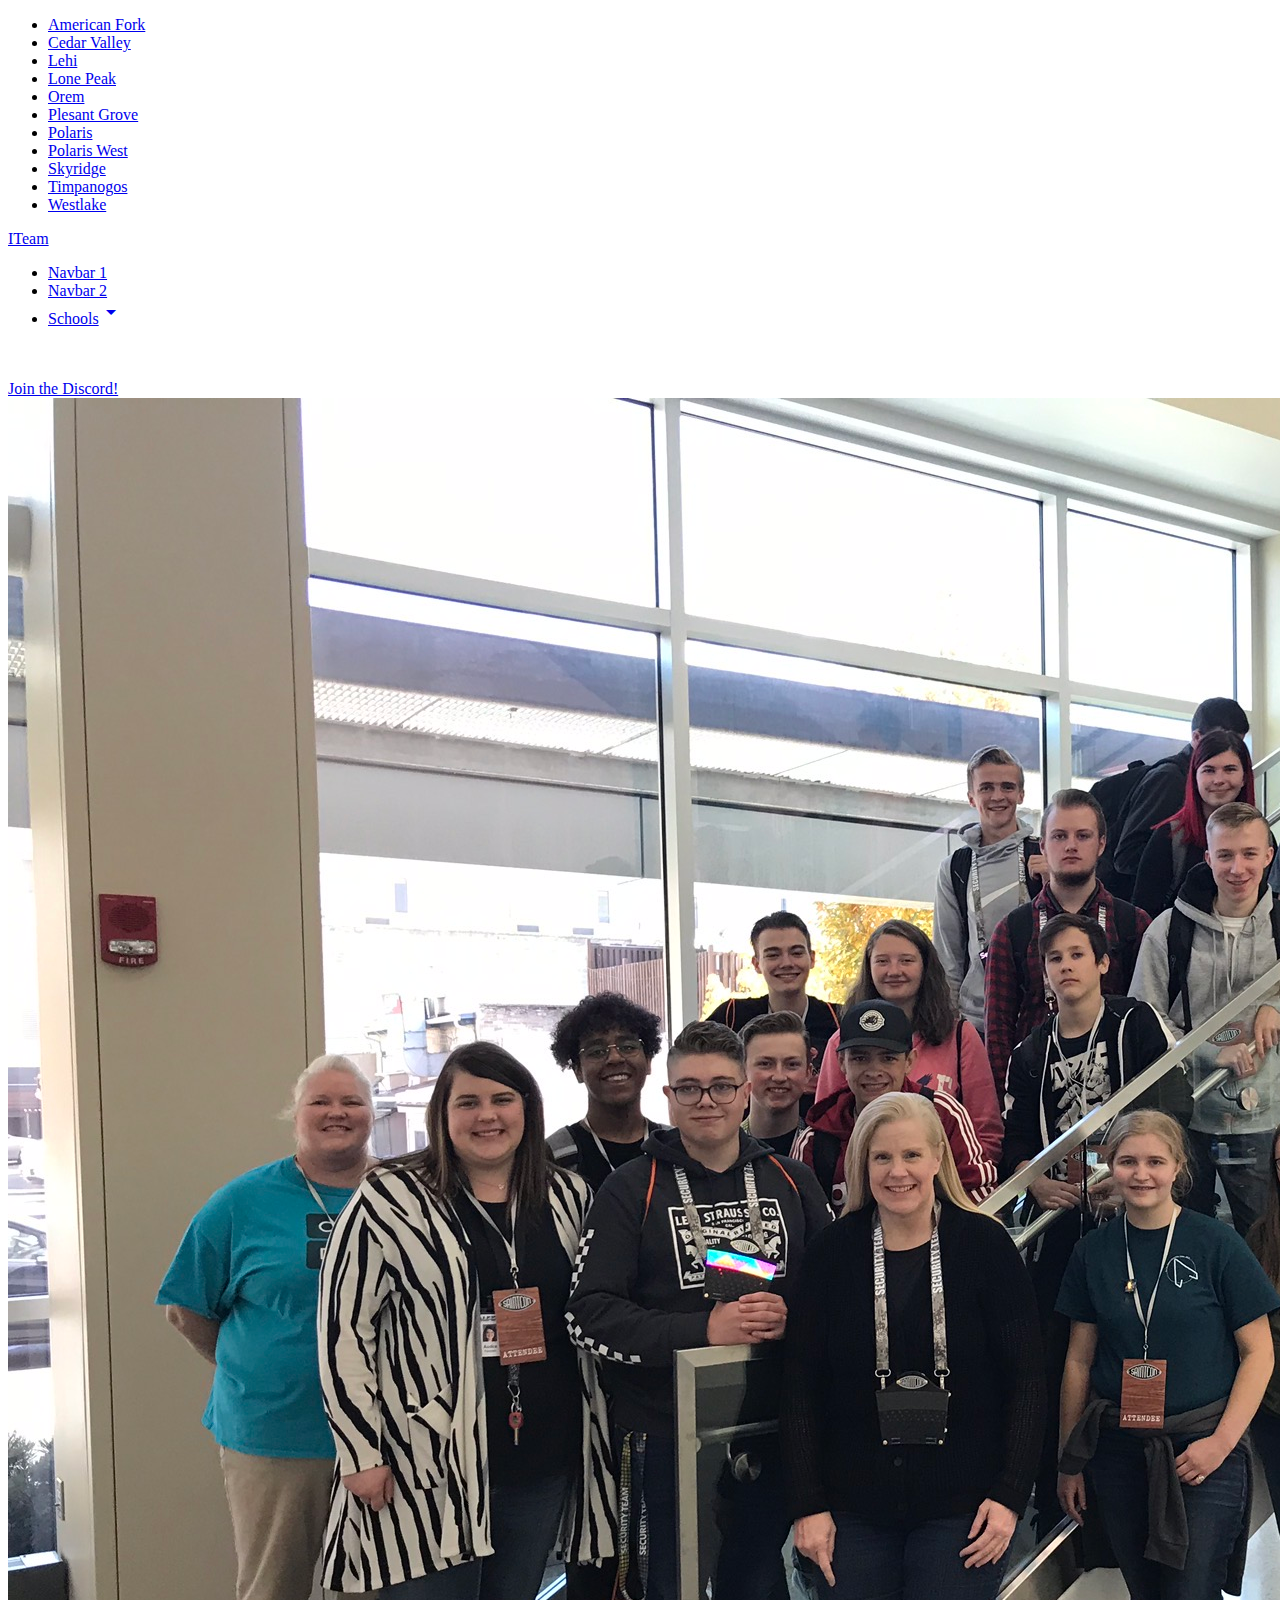
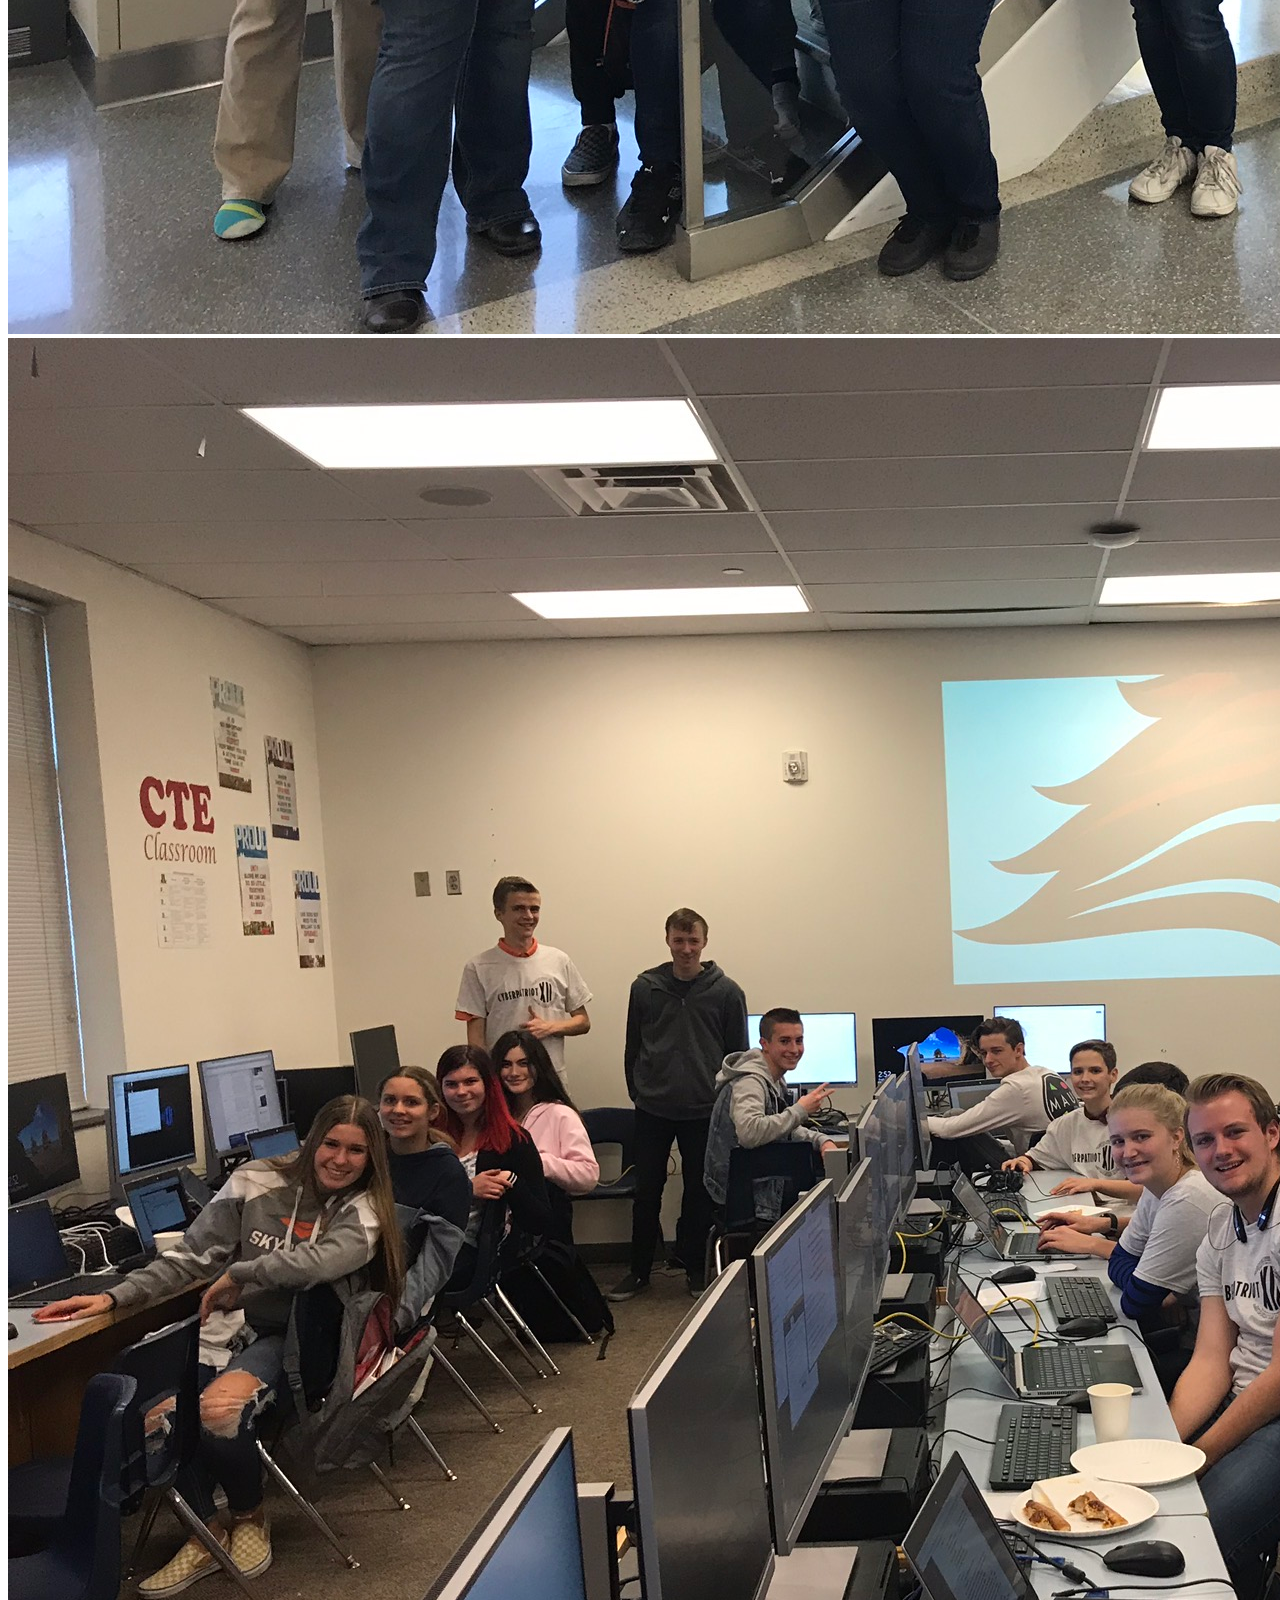
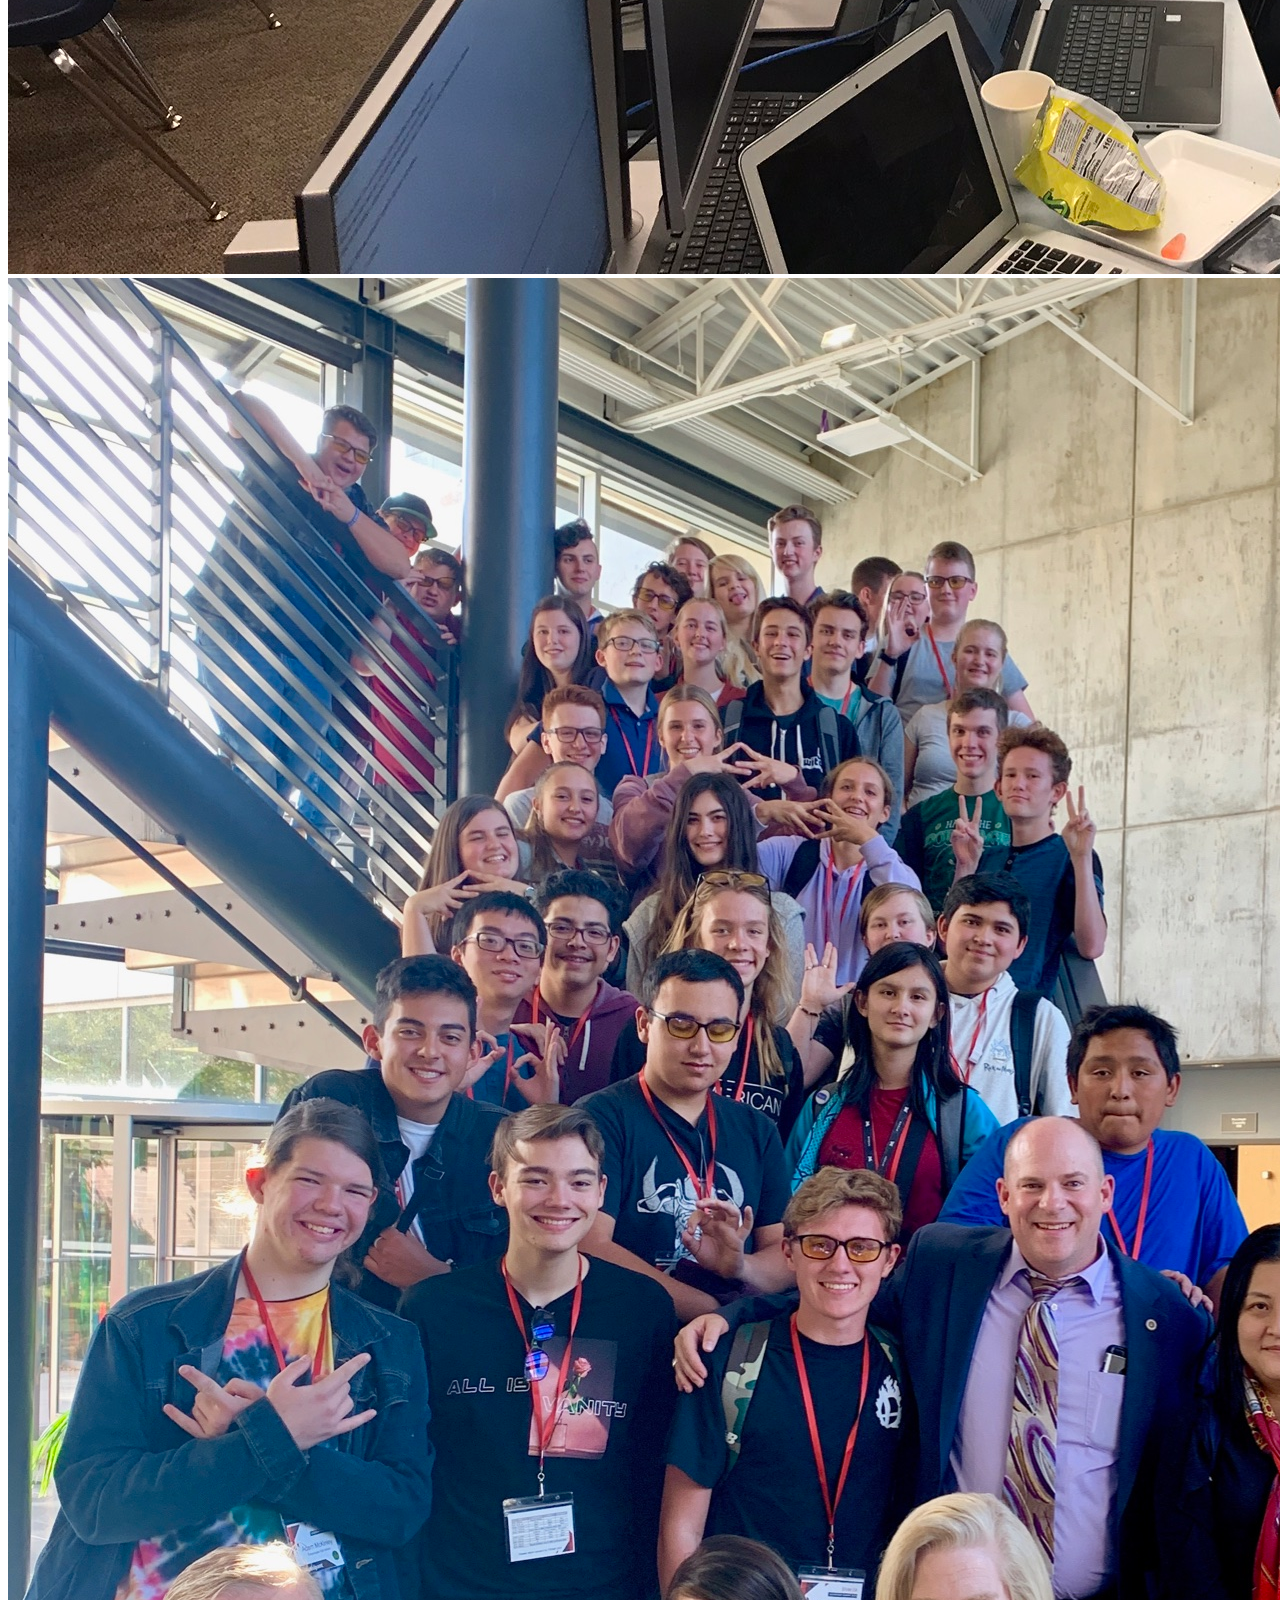
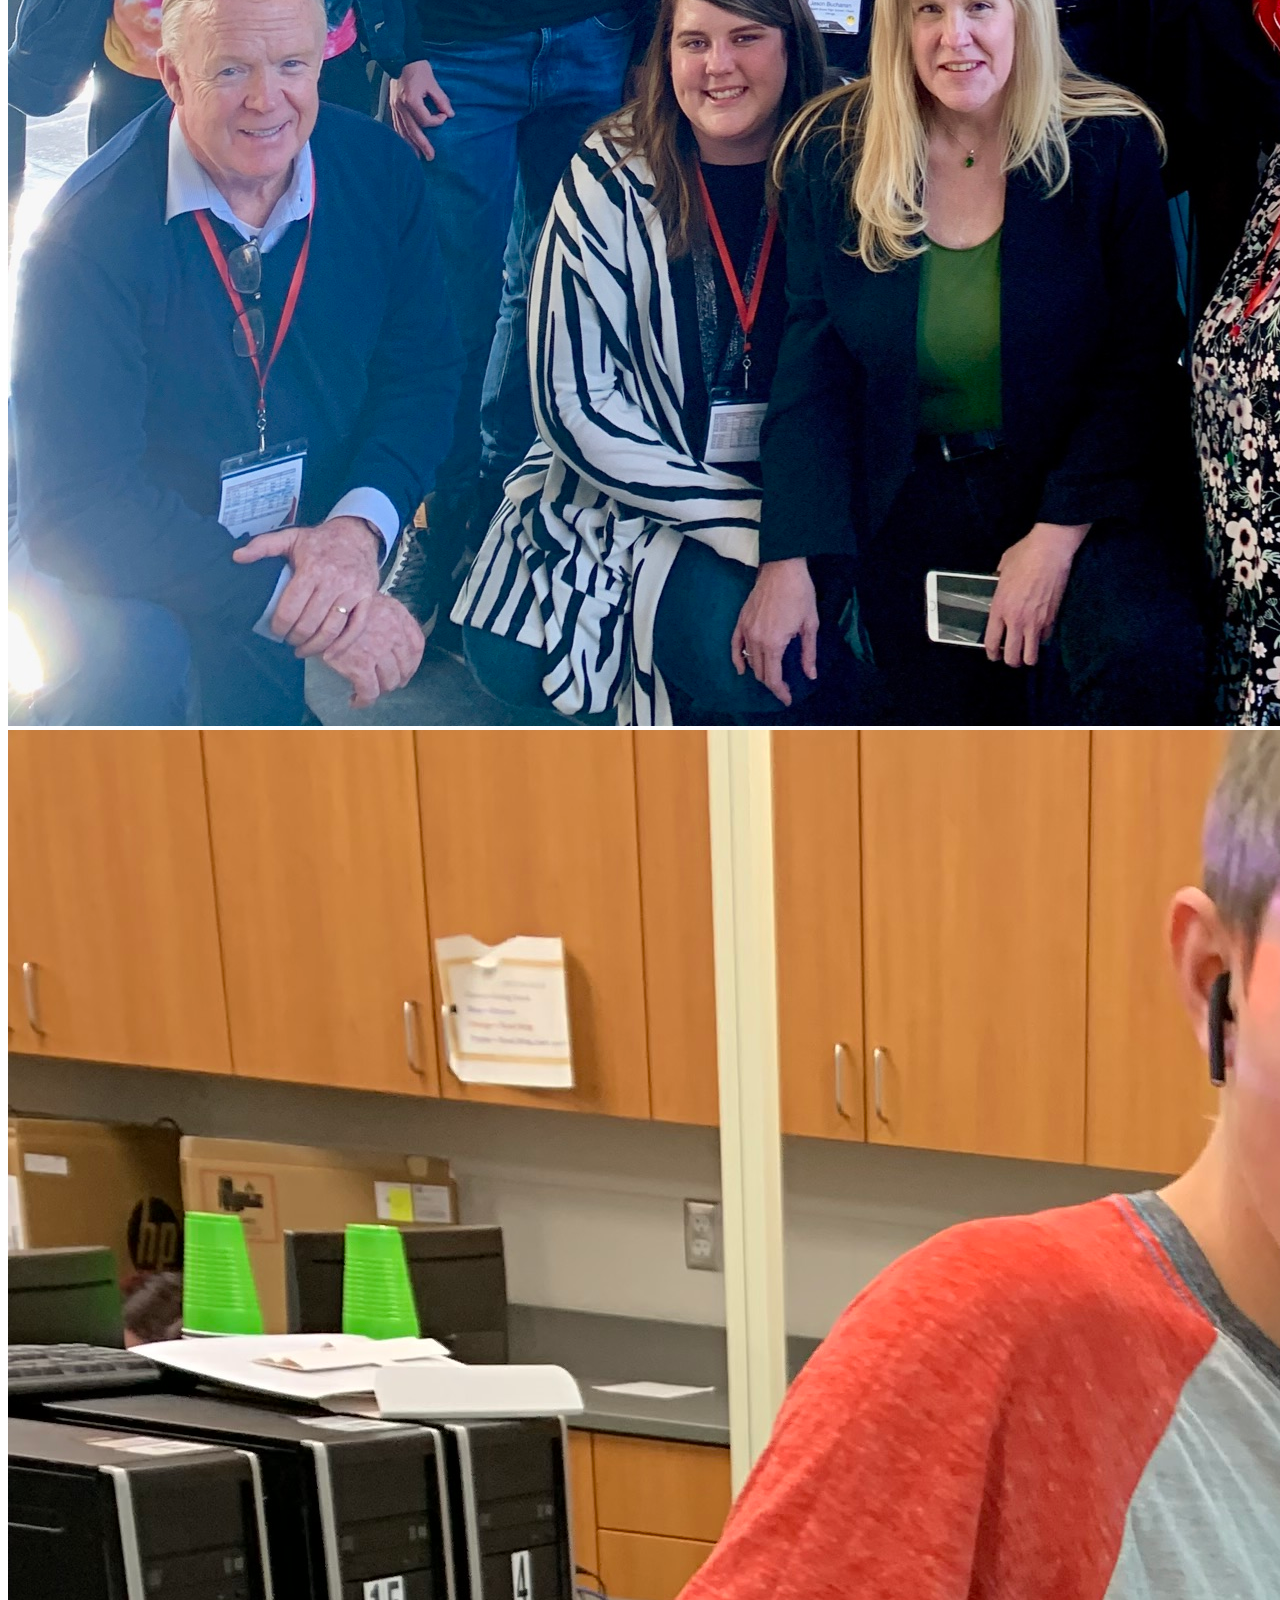
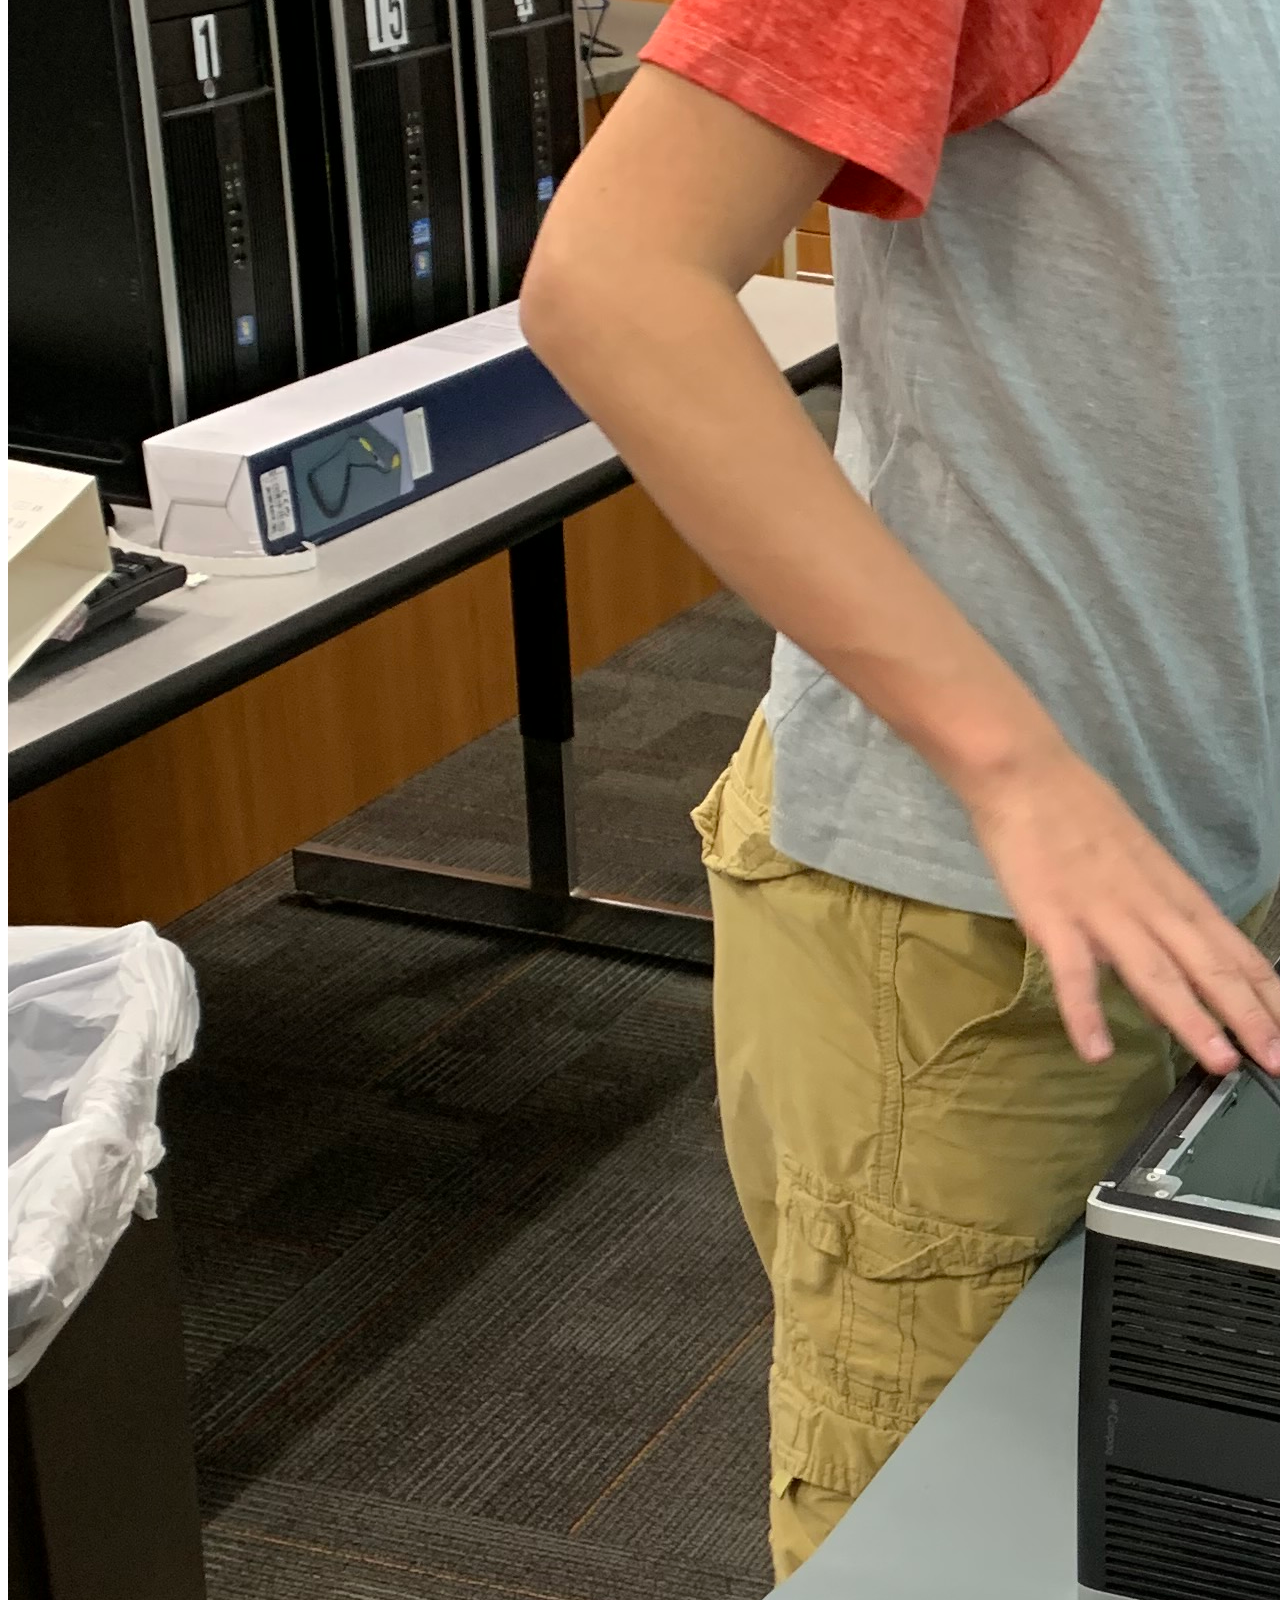
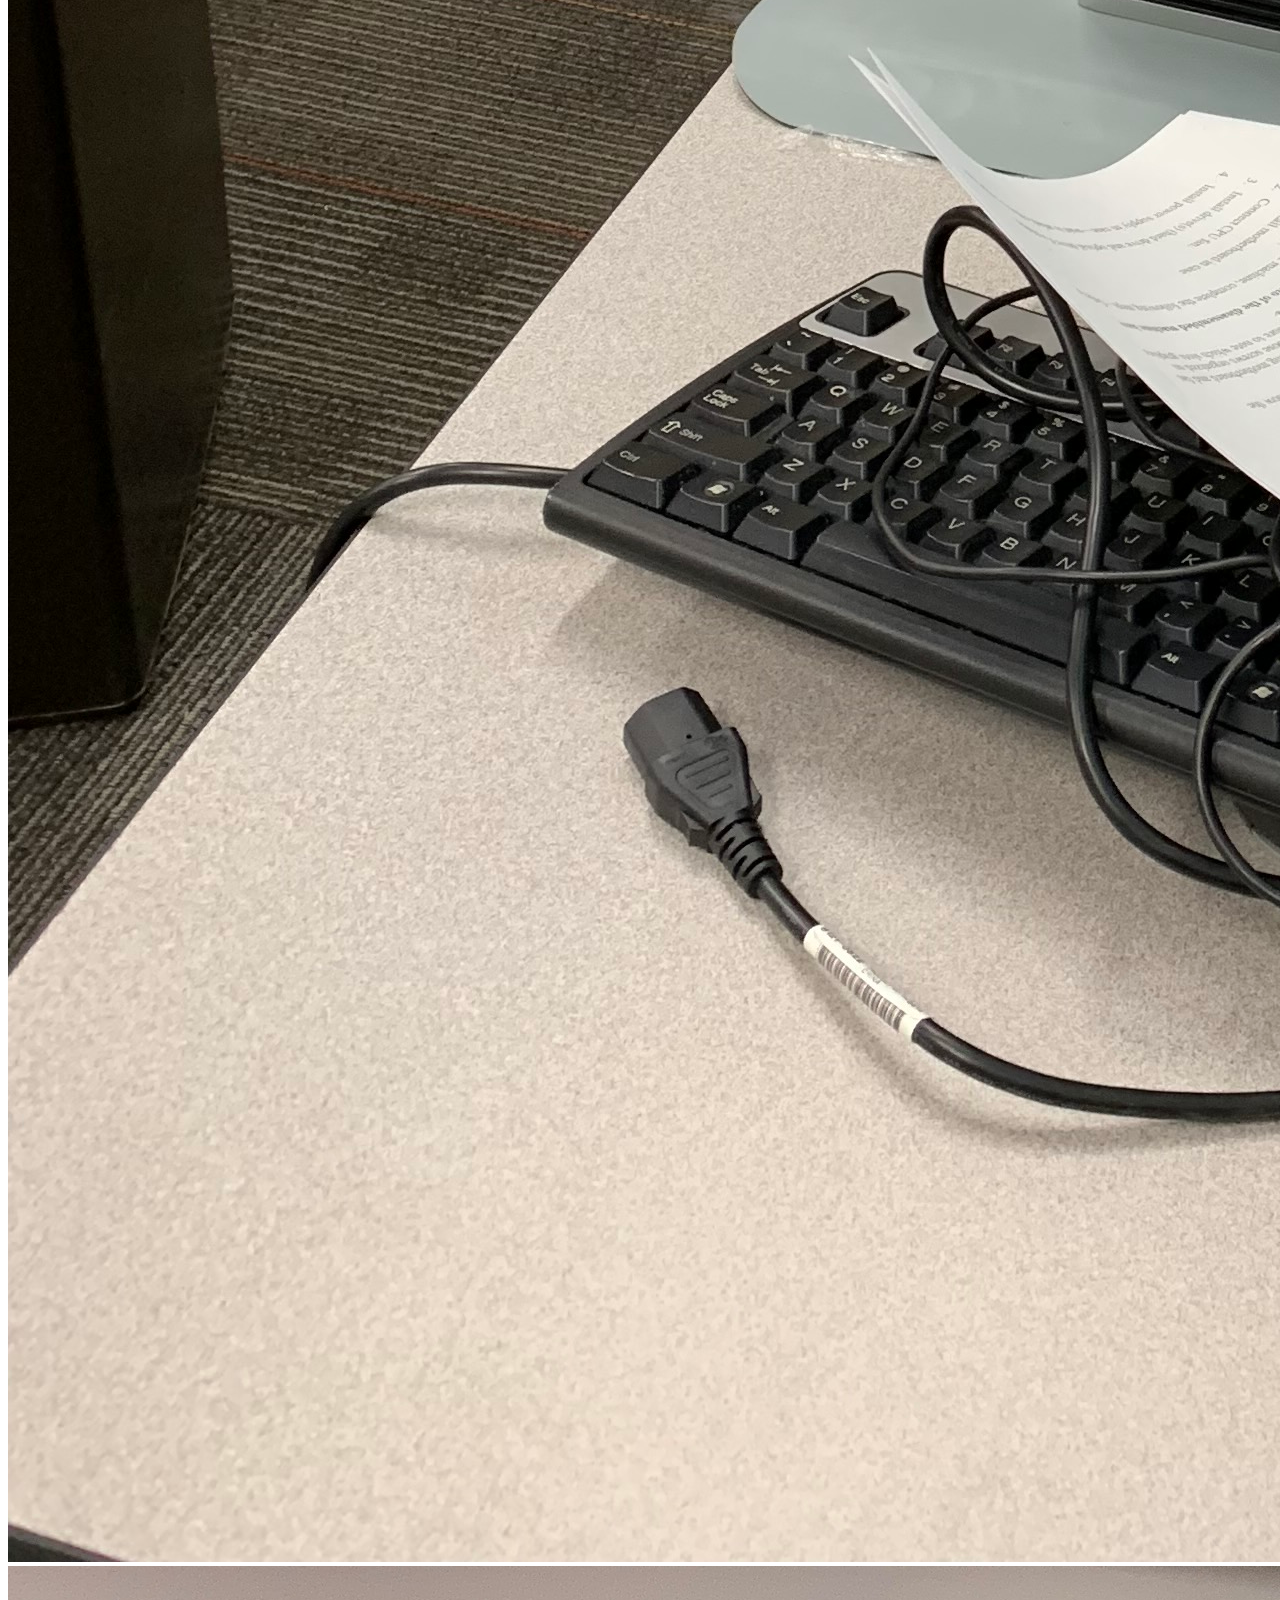
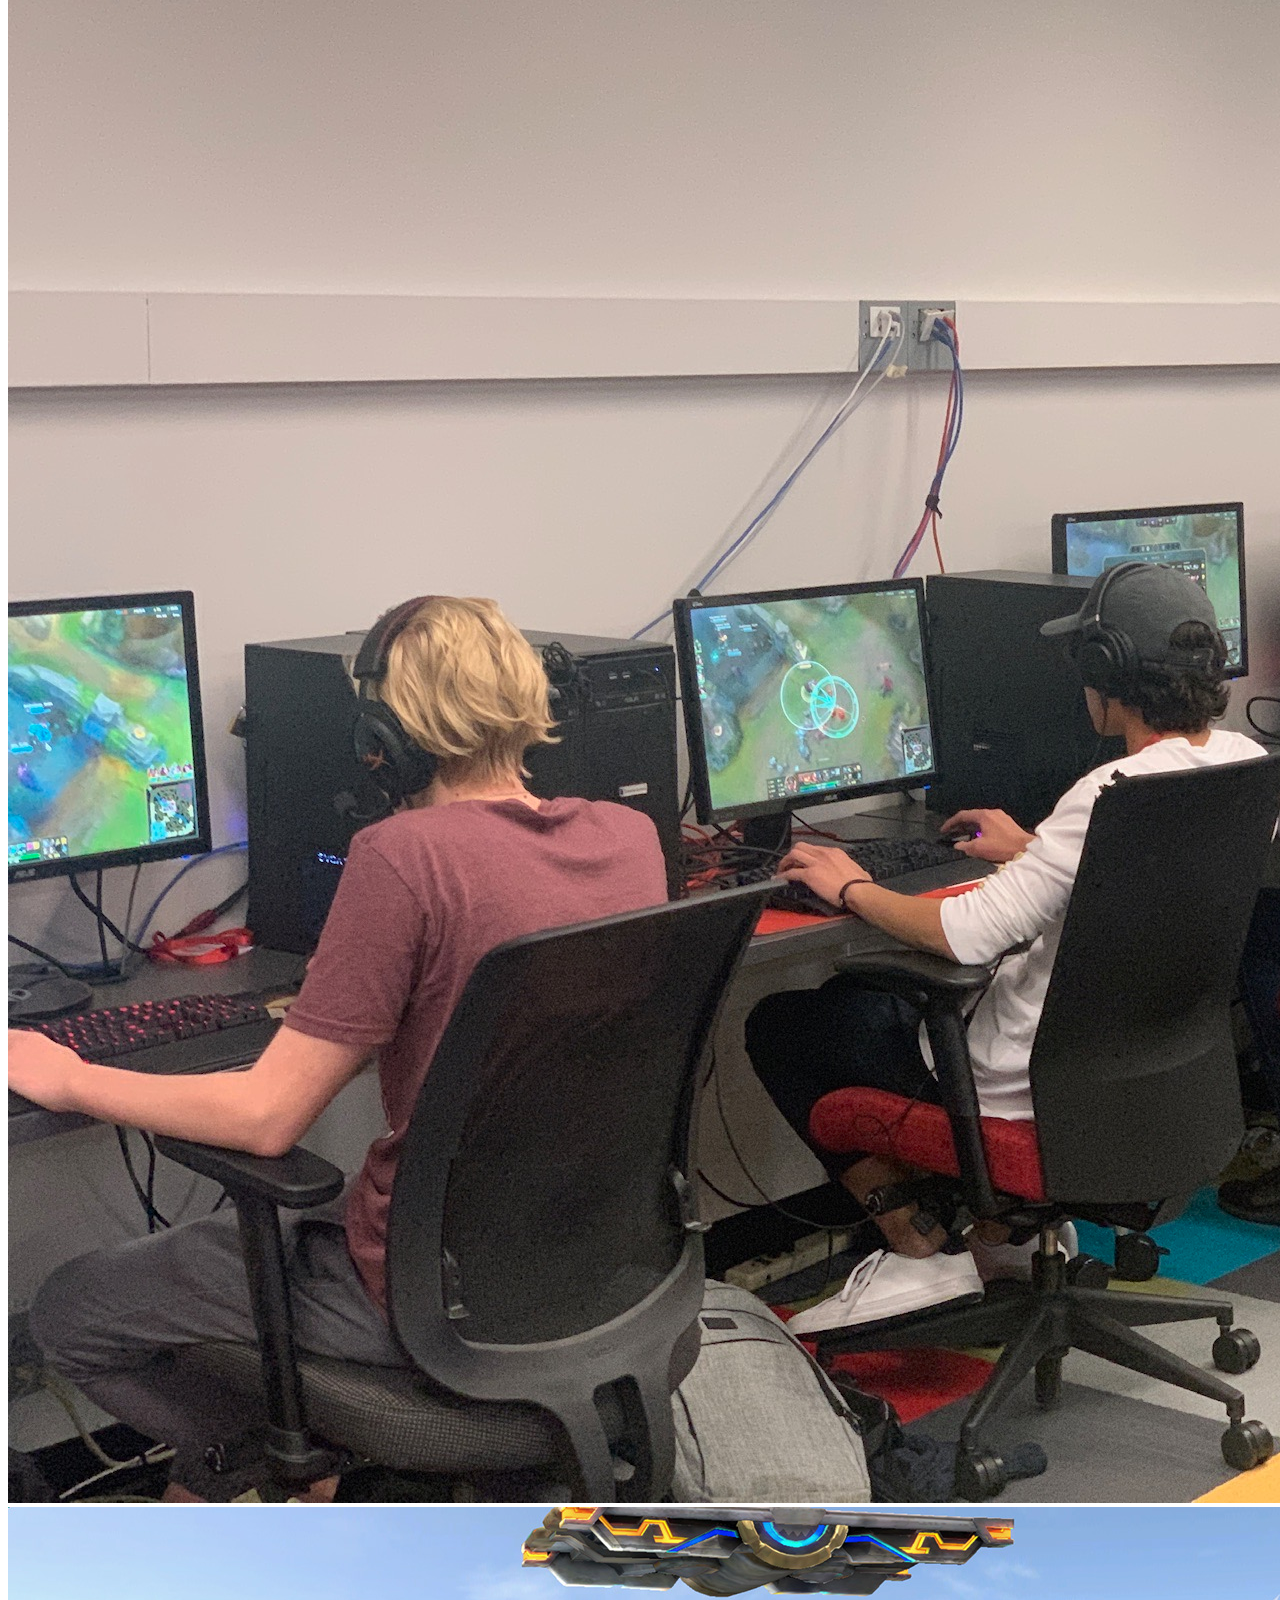
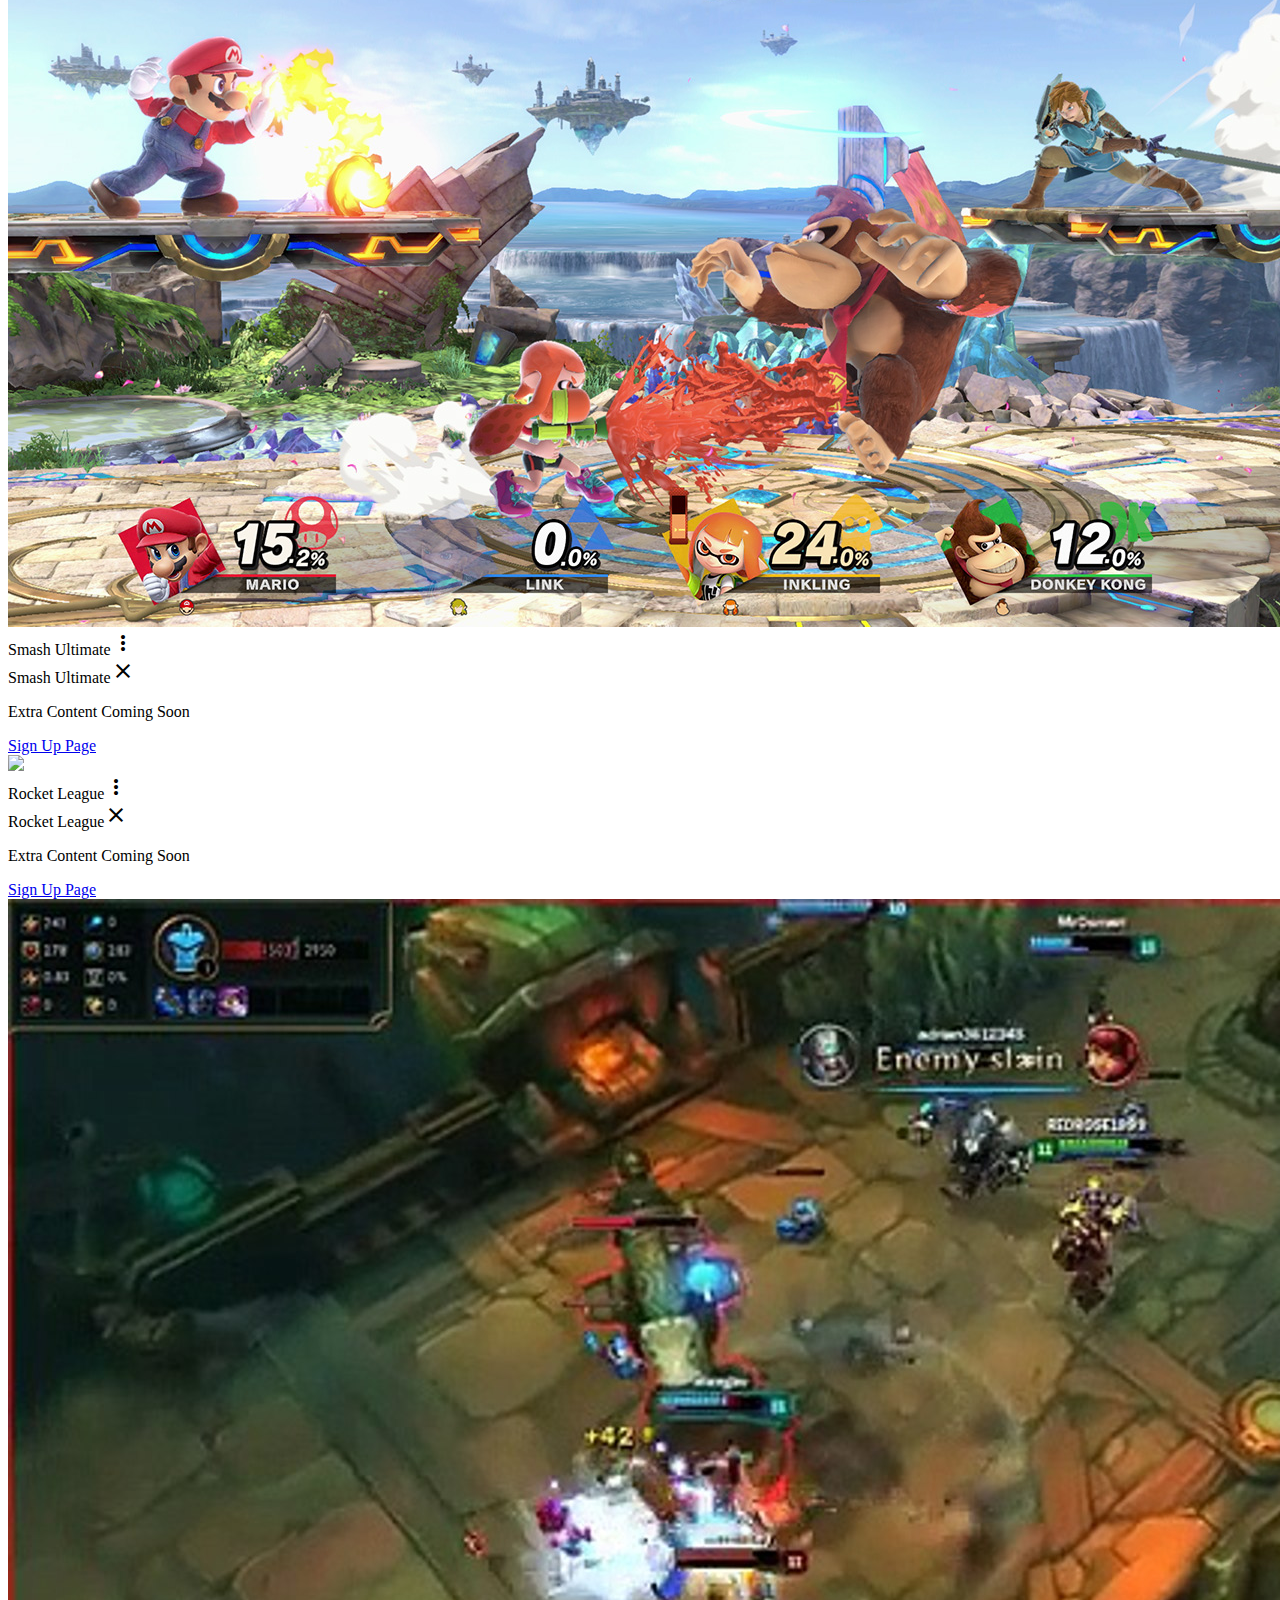
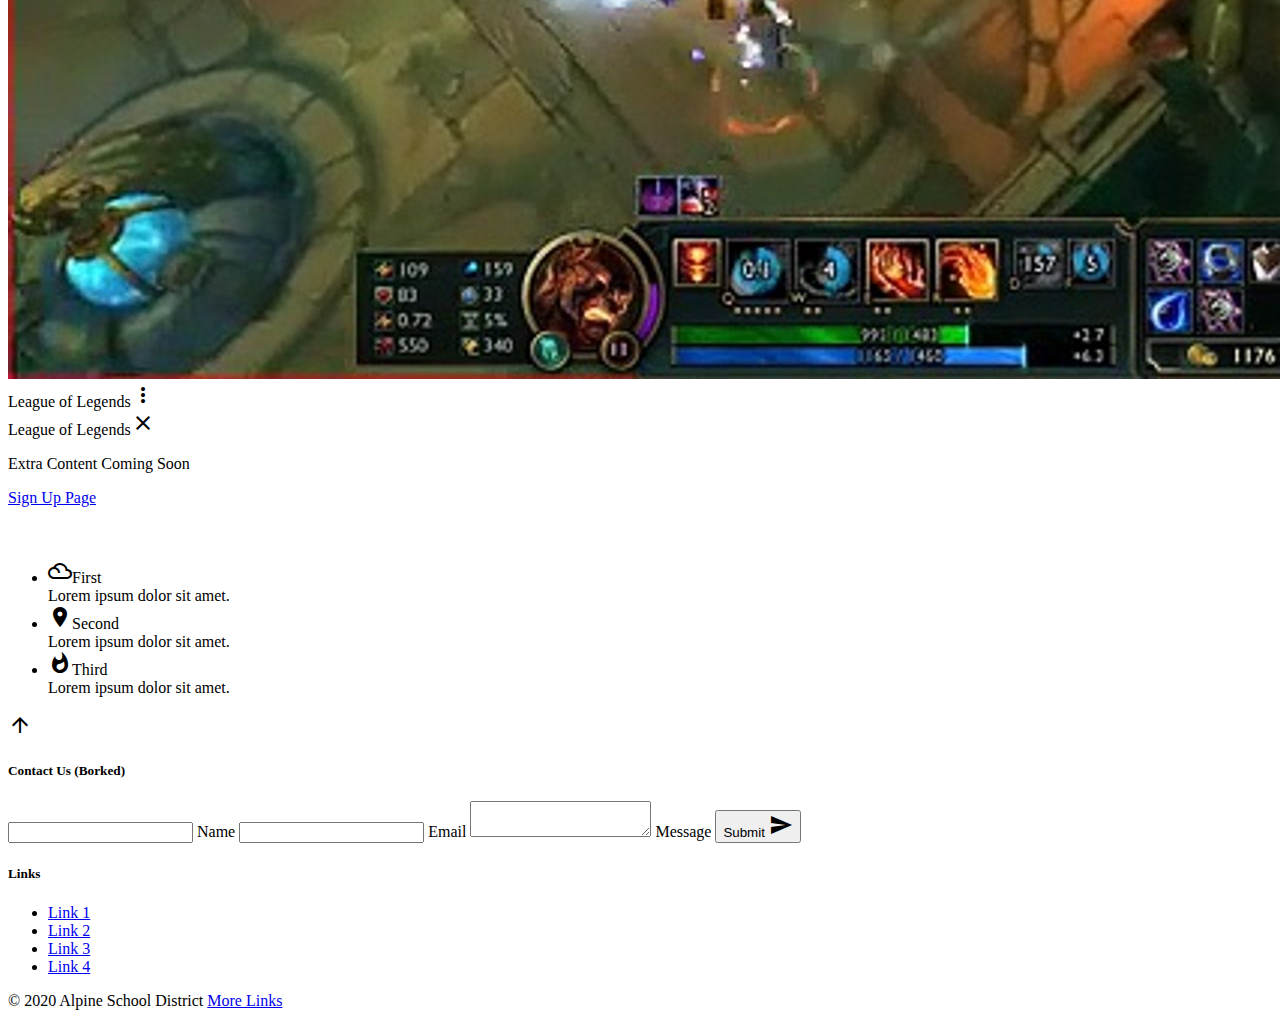
==== commit 65d5e3f7: "moved into directory structure, fixed issues with collapsible..." ====
--- a/index.html
+++ b/index.html
@@ -6,7 +6,7 @@
 
   <!-- Internal Links -->
   <link rel="stylesheet" href="./css/style.css">
-  <script src="email.js"></script>
+  <script src="js/email.js"></script>
 
   <!-- Compiled and minified CSS -->
   <link href="https://fonts.googleapis.com/icon?family=Material+Icons" rel="stylesheet">
@@ -157,17 +157,10 @@
         </ul>
 
         <!-- Floating Button -->
-        <div class="fixed-action-btn">
+        <div class="fixed-action-btn" id="scrollTop">
           <a class="btn-floating btn-large red">
-            <i class="large material-icons">mode_edit</i>
+            <i class="large material-icons">arrow_upward</i>
           </a>
-          <ul>
-            <li><a class="btn-floating red"><i class="material-icons">insert_chart</i></a></li>
-            <li><a class="btn-floating yellow darken-1"><i class="material-icons">format_quote</i></a></li>
-            <li><a class="btn-floating green"><i class="material-icons">publish</i></a></li>
-            <li><a class="btn-floating blue"><i class="material-icons">attach_file</i></a></li>
-          </ul></div>
-
         </div>
 
         <!-- footer outside of the container -->
@@ -221,7 +214,7 @@
 
         <!-- Load the Twitch embed script -->
         <script src="https://embed.twitch.tv/embed/v1.js"></script>
-        <script src="embedded.js"></script>
-        <script src="main.js"></script>
+        <script src="js/embedded.js"></script>
+        <script src="js/main.js"></script>
       </body>
       </html>
--- a/css/style.css
+++ b/css/style.css
@@ -0,0 +1,3 @@
+html {
+  scroll-behavior: smooth;
+}
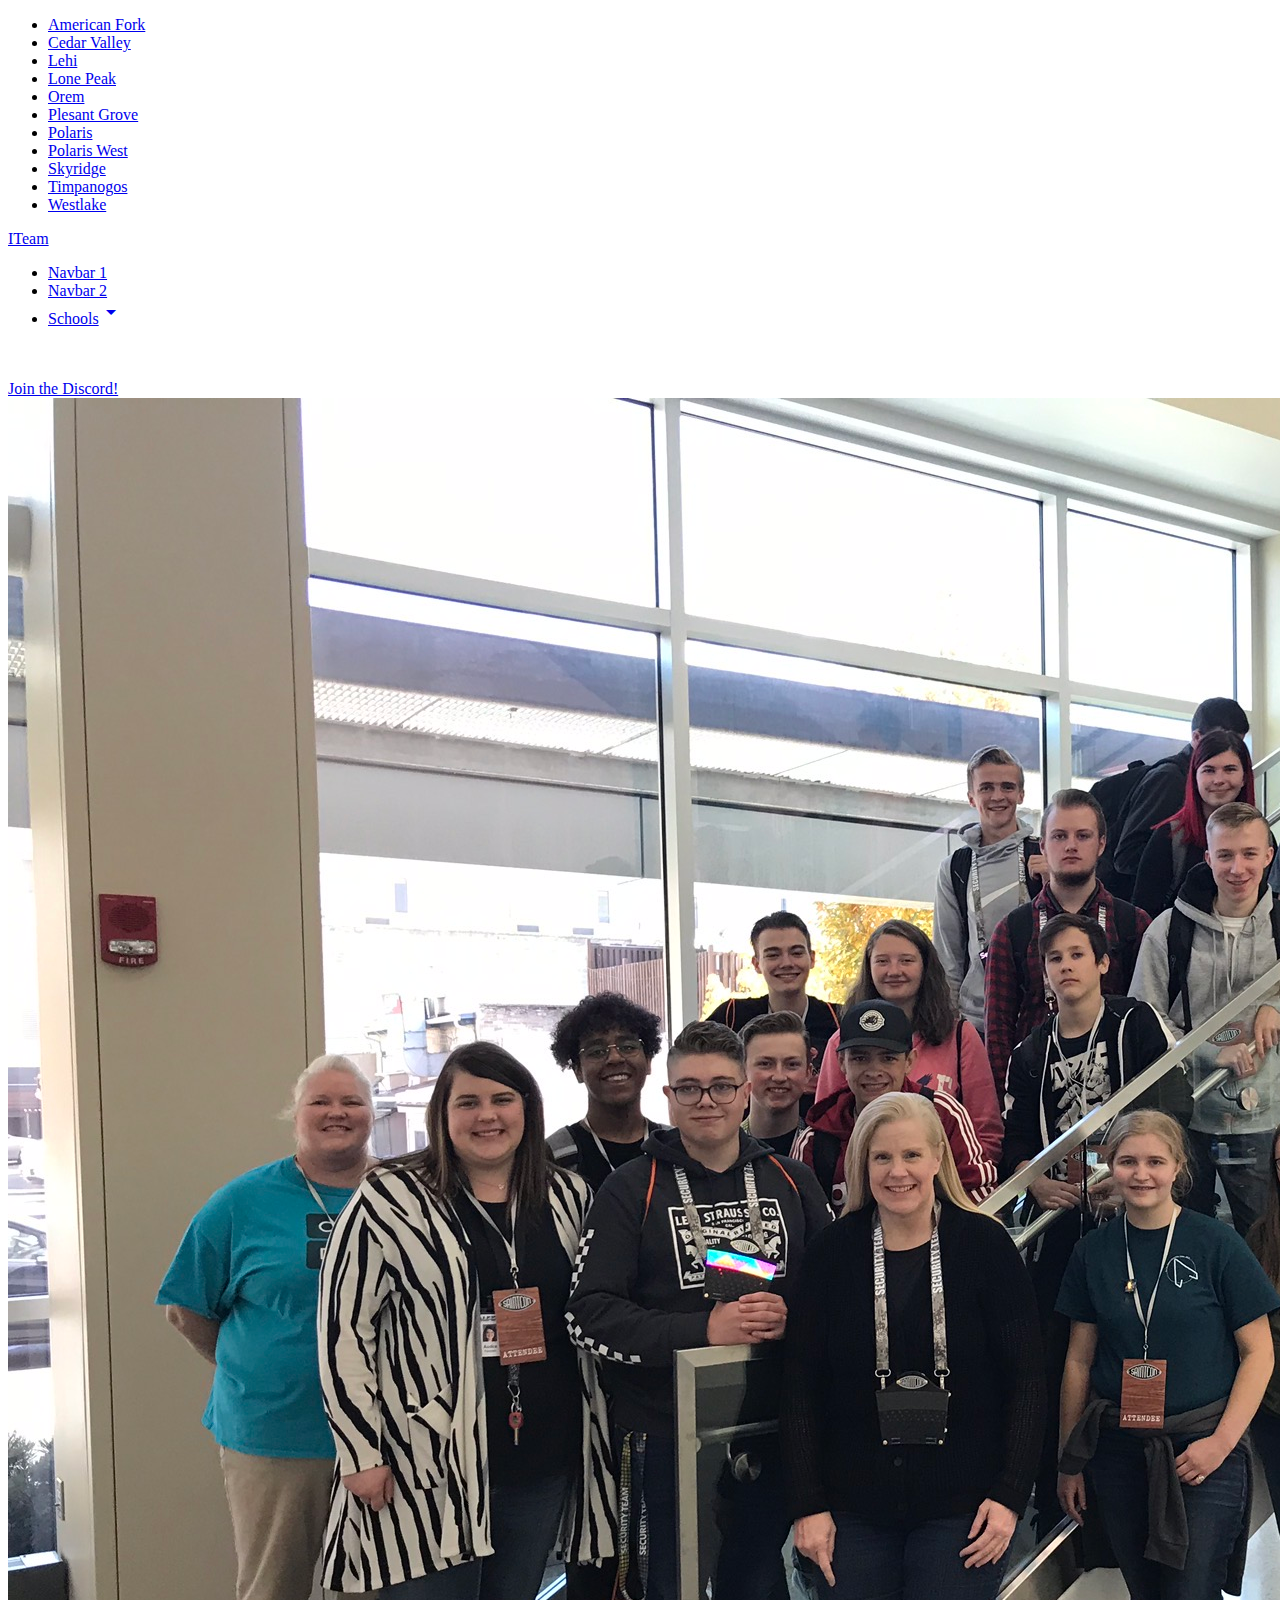
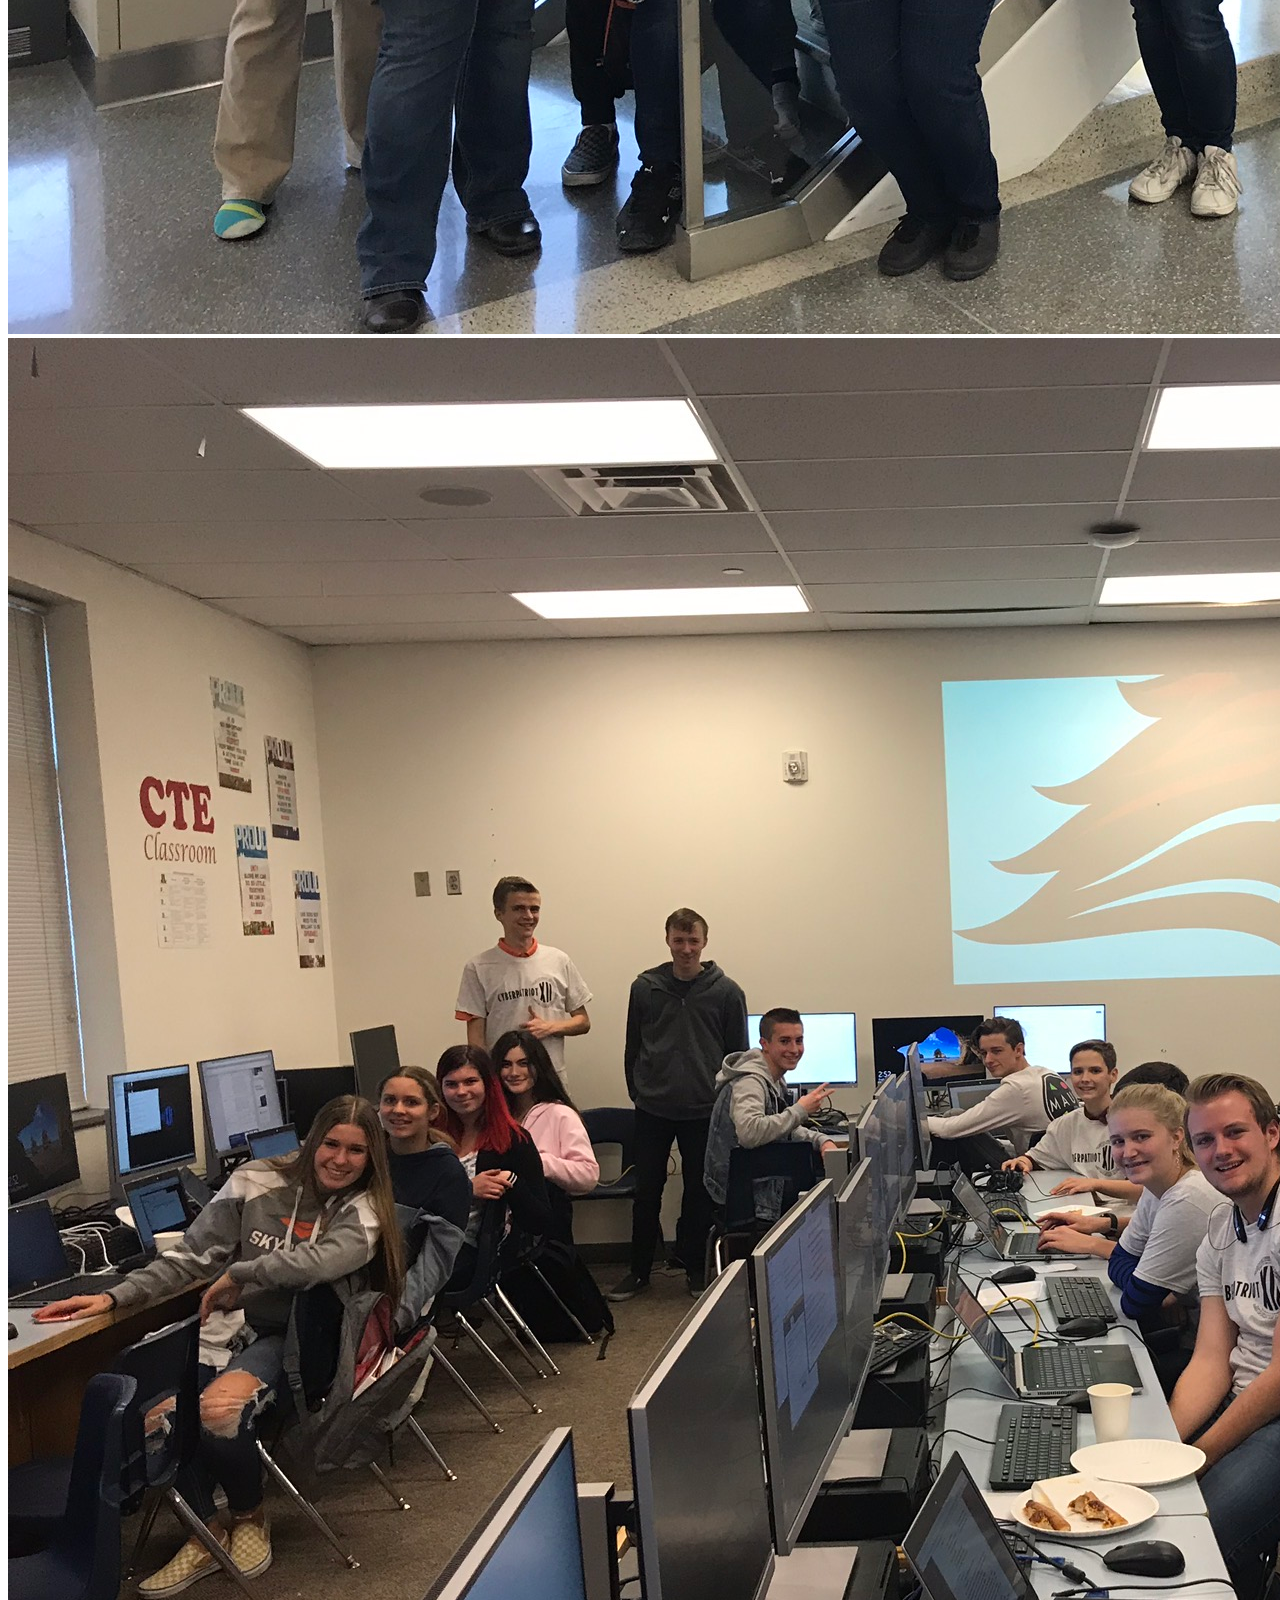
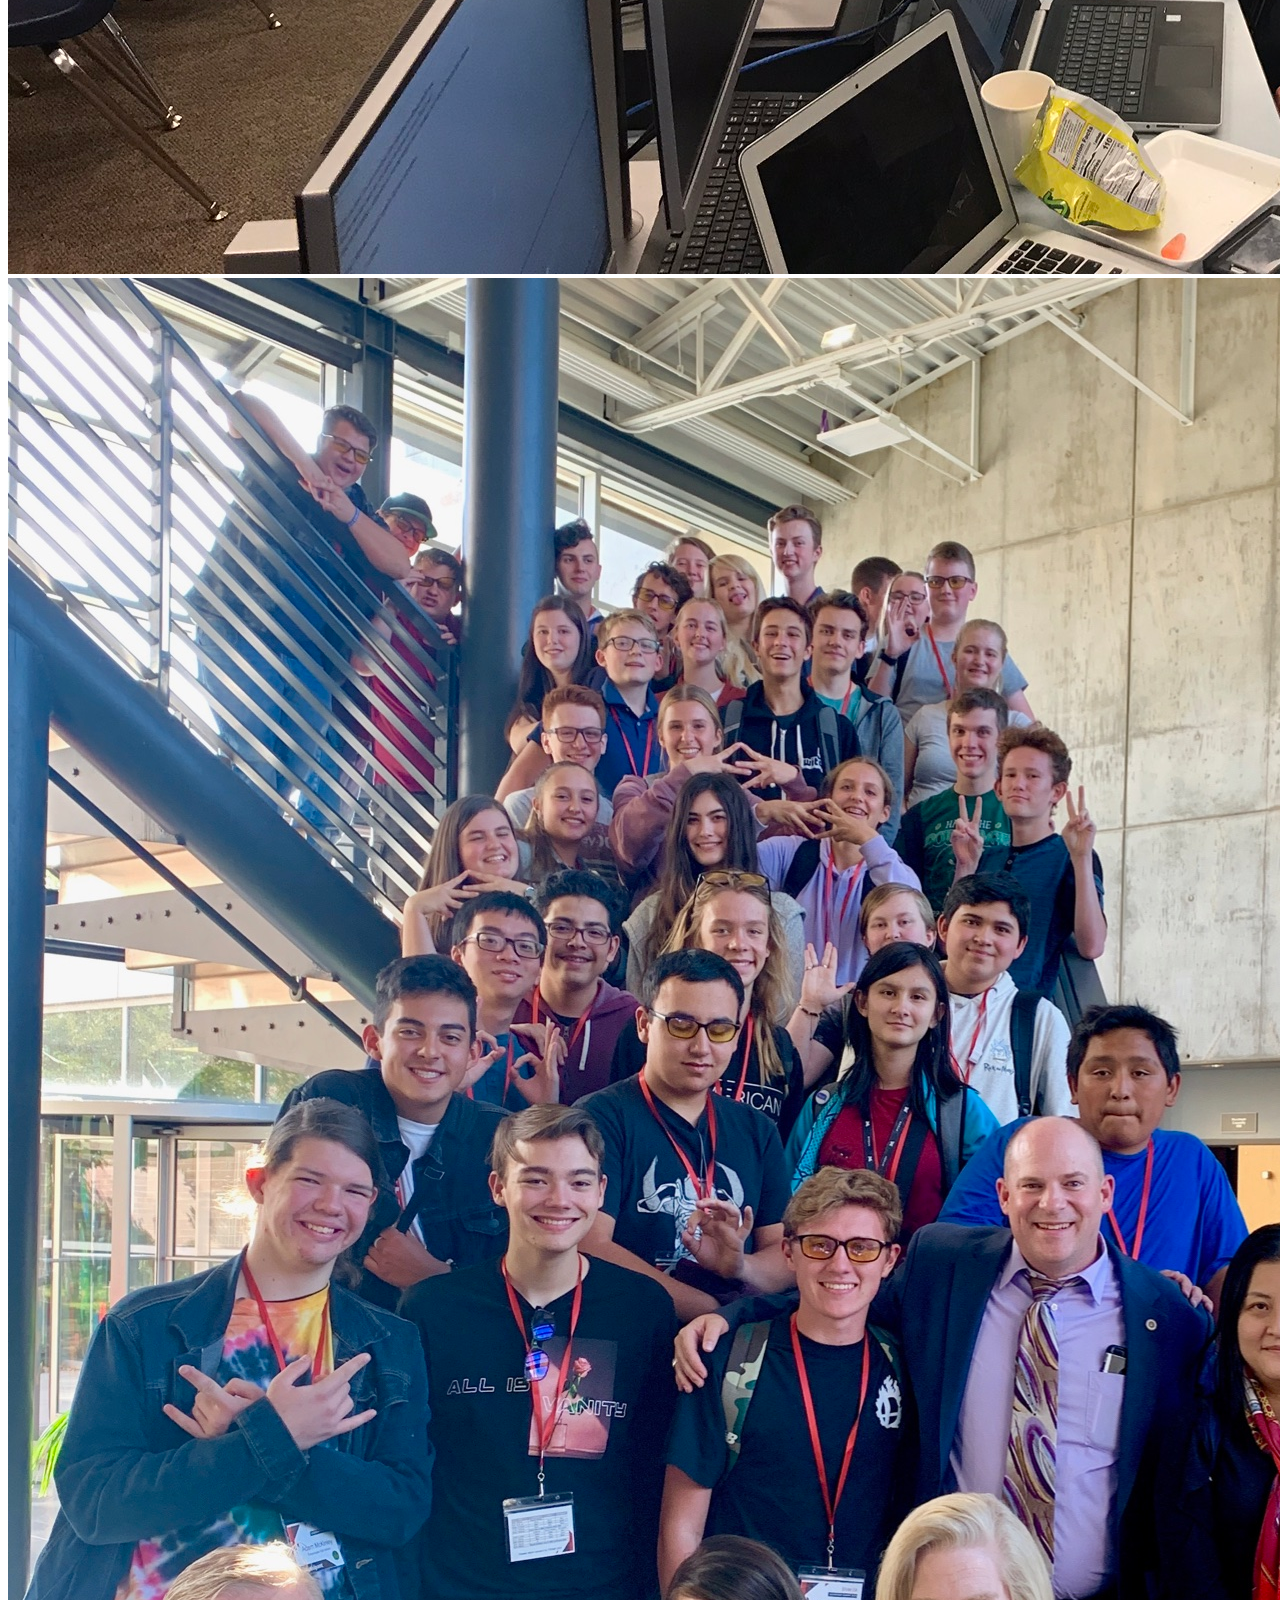
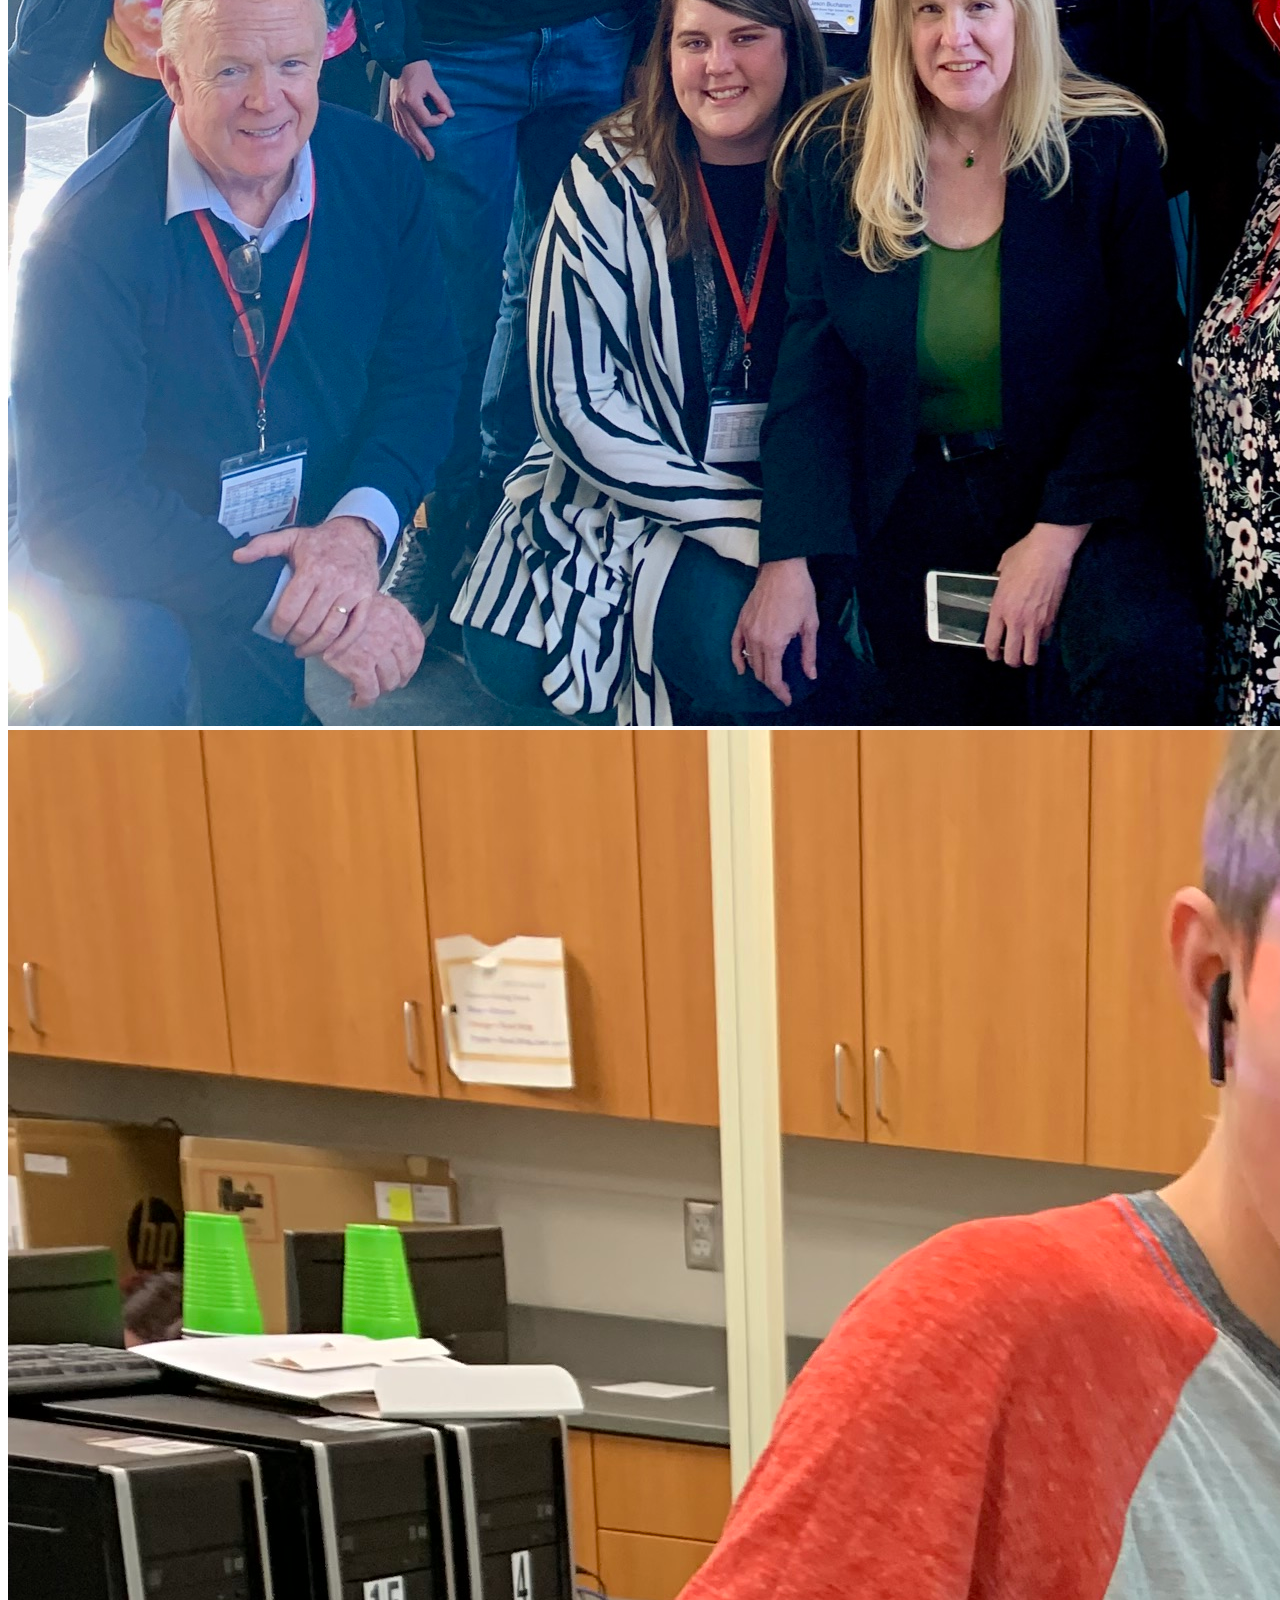
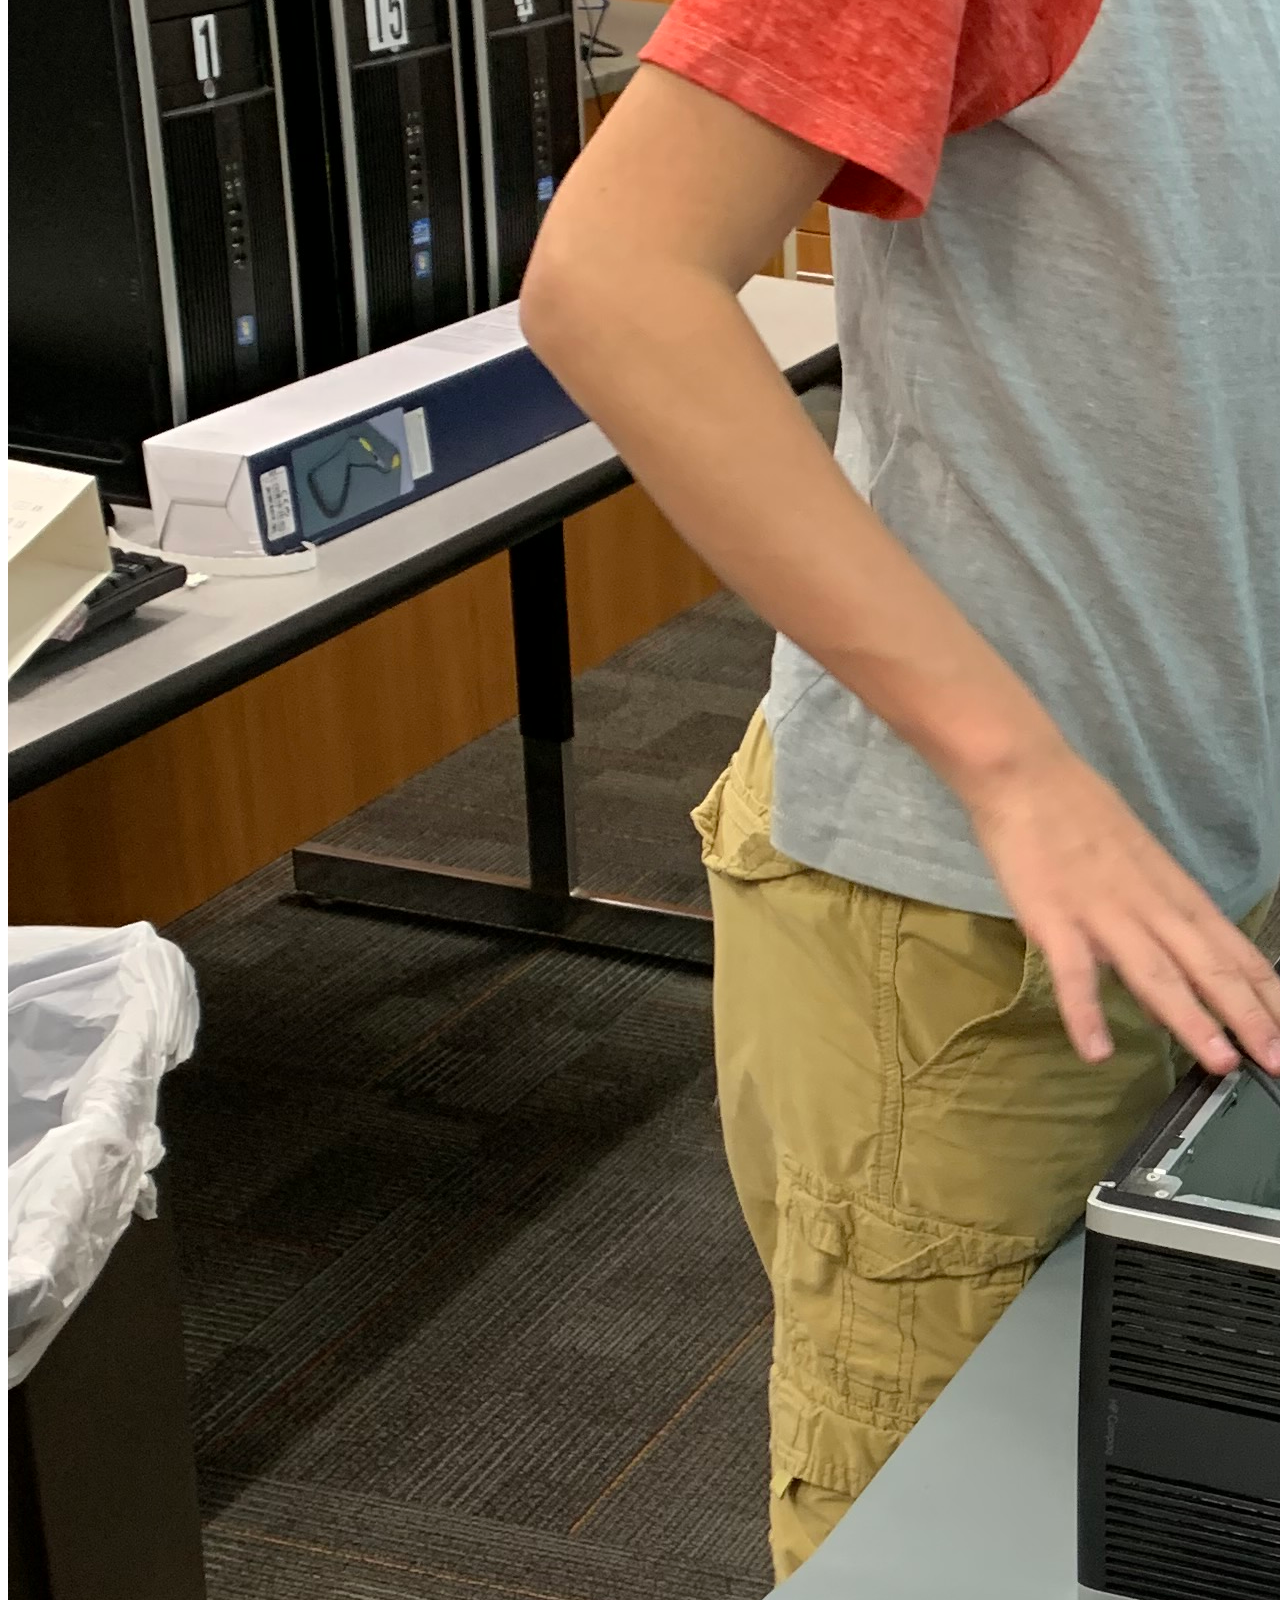
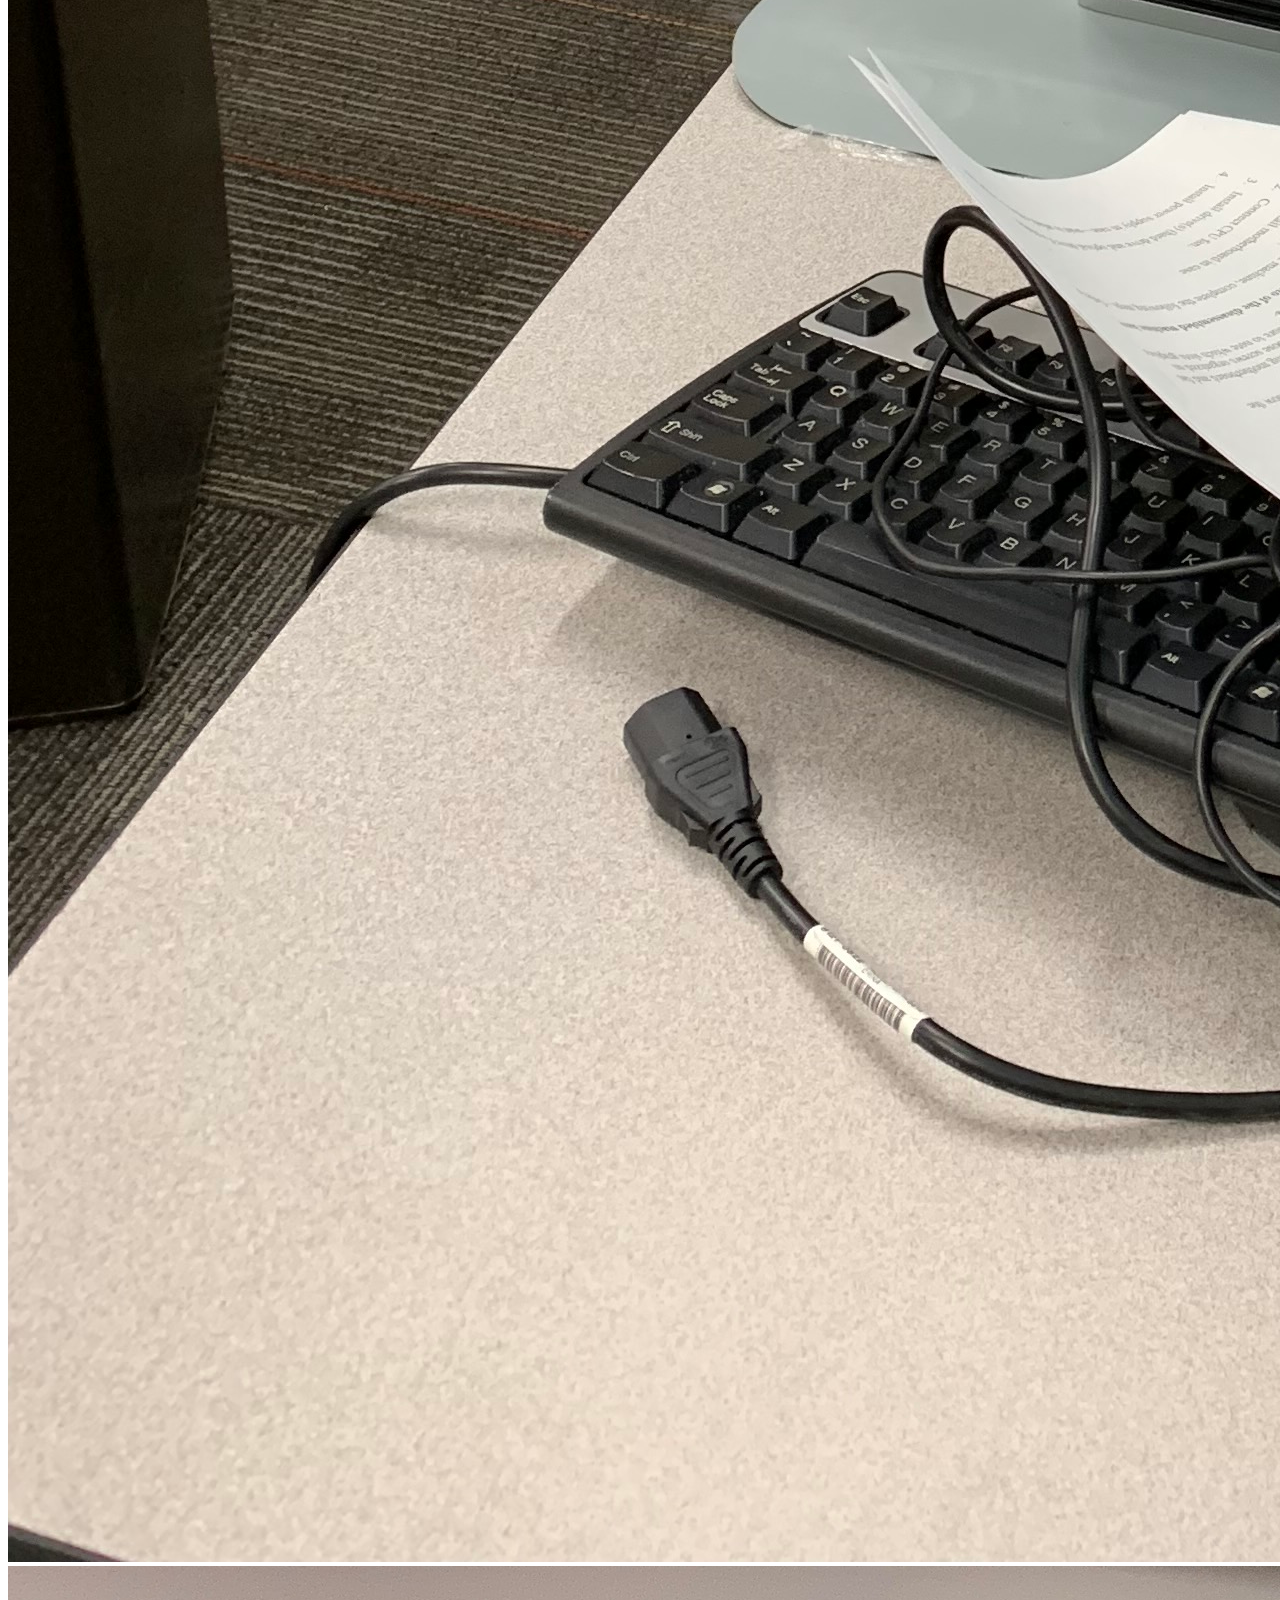
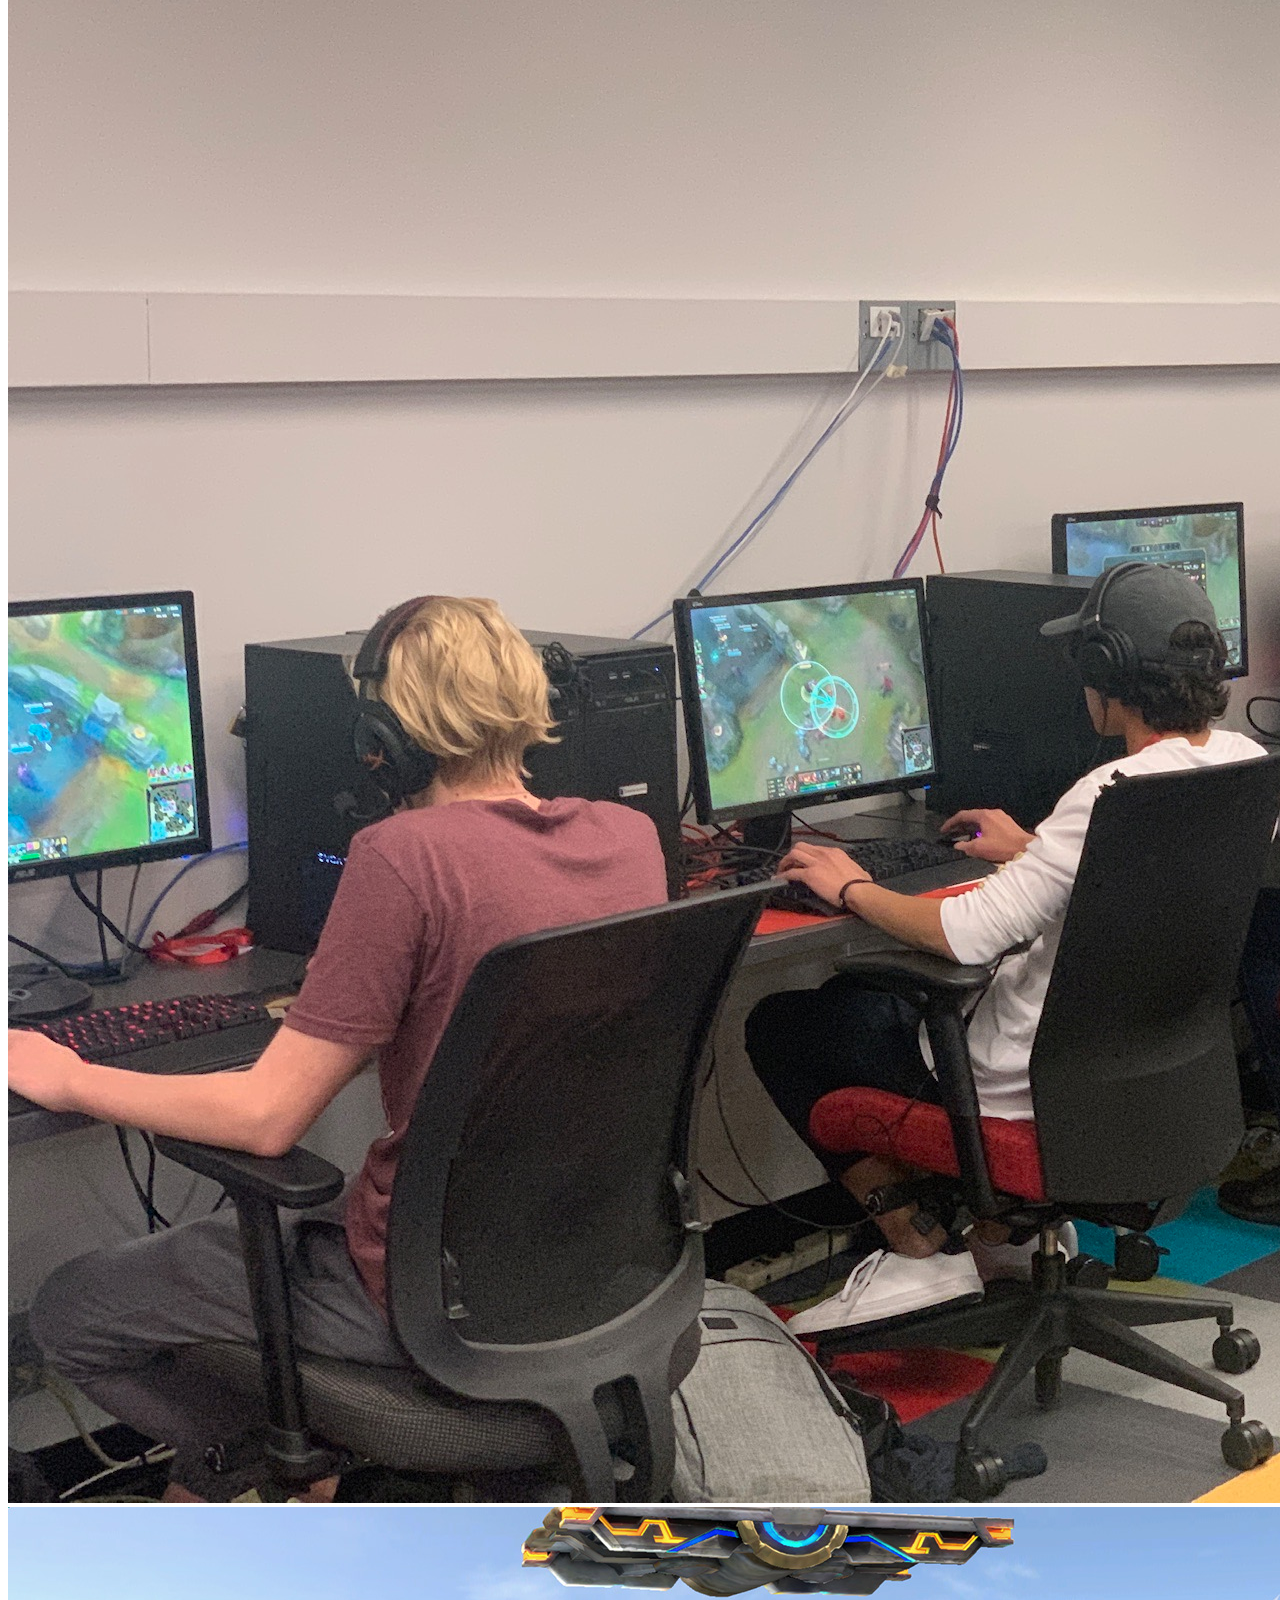
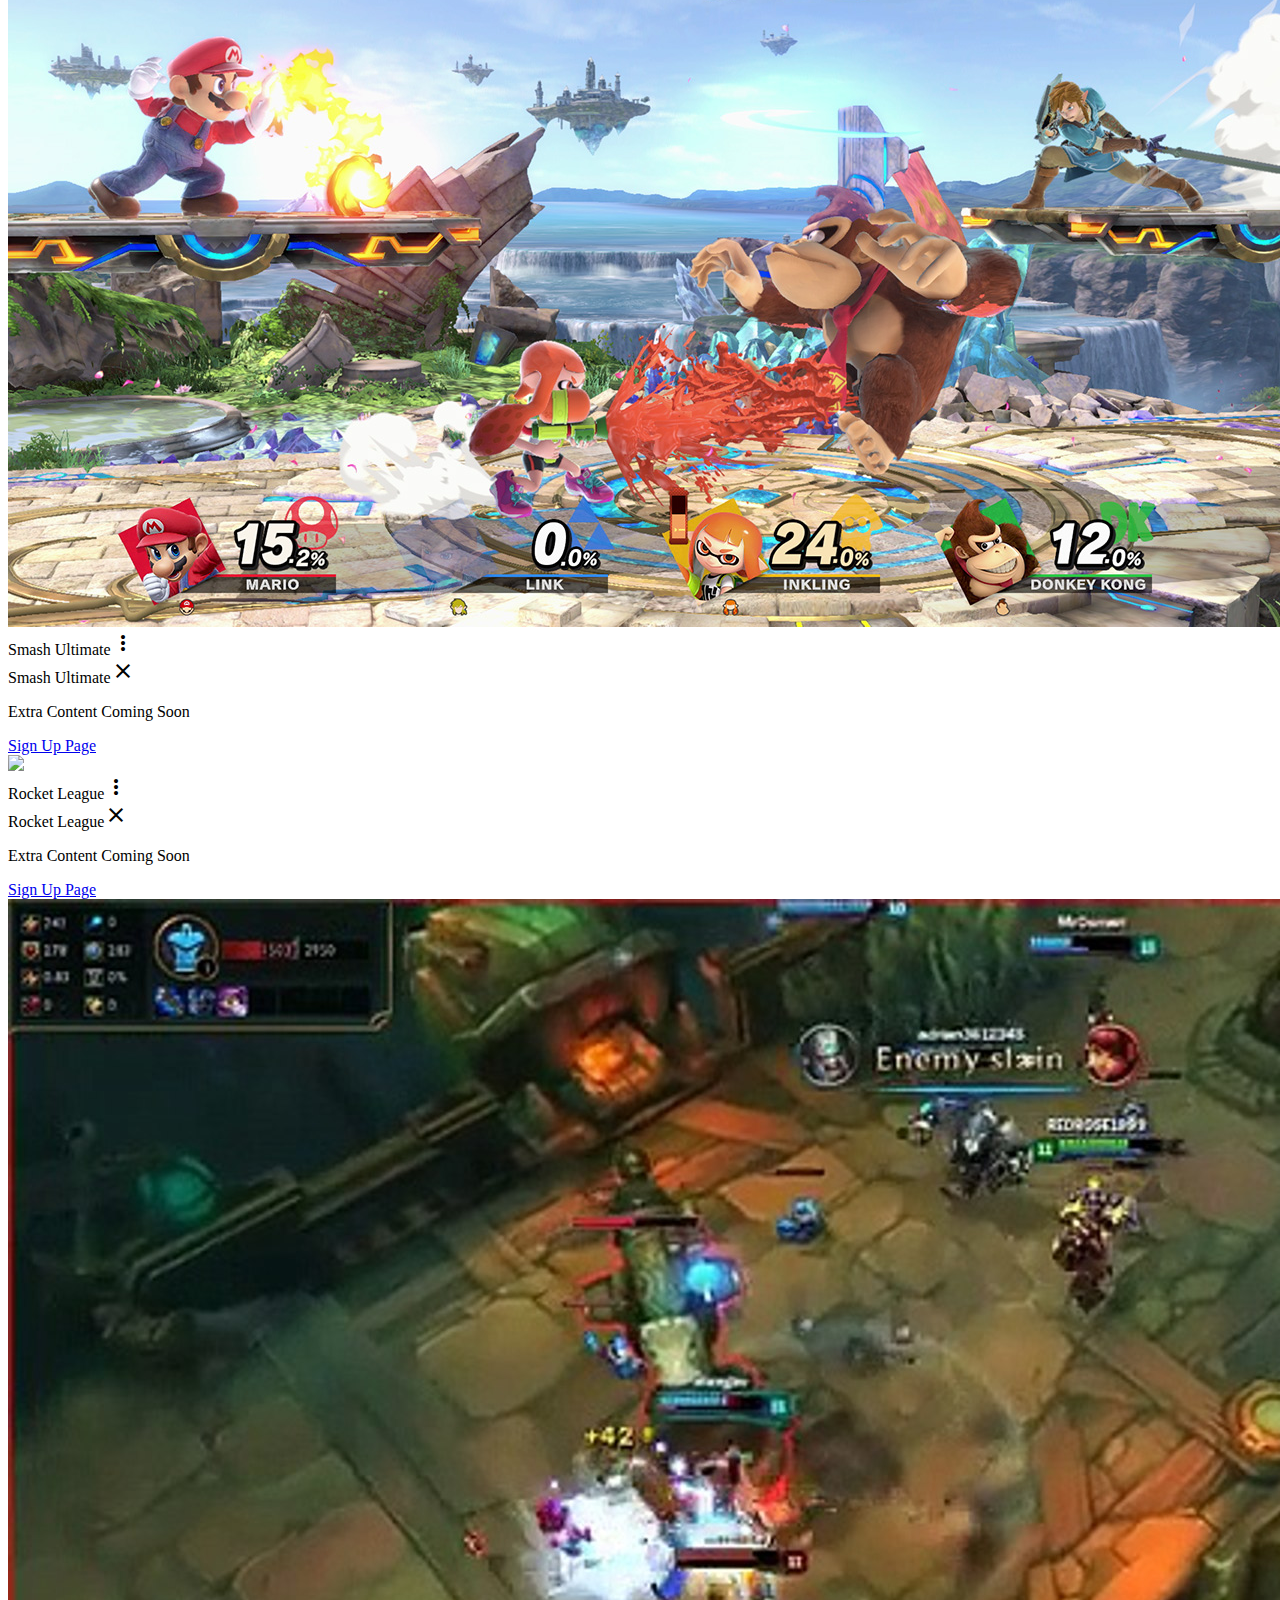
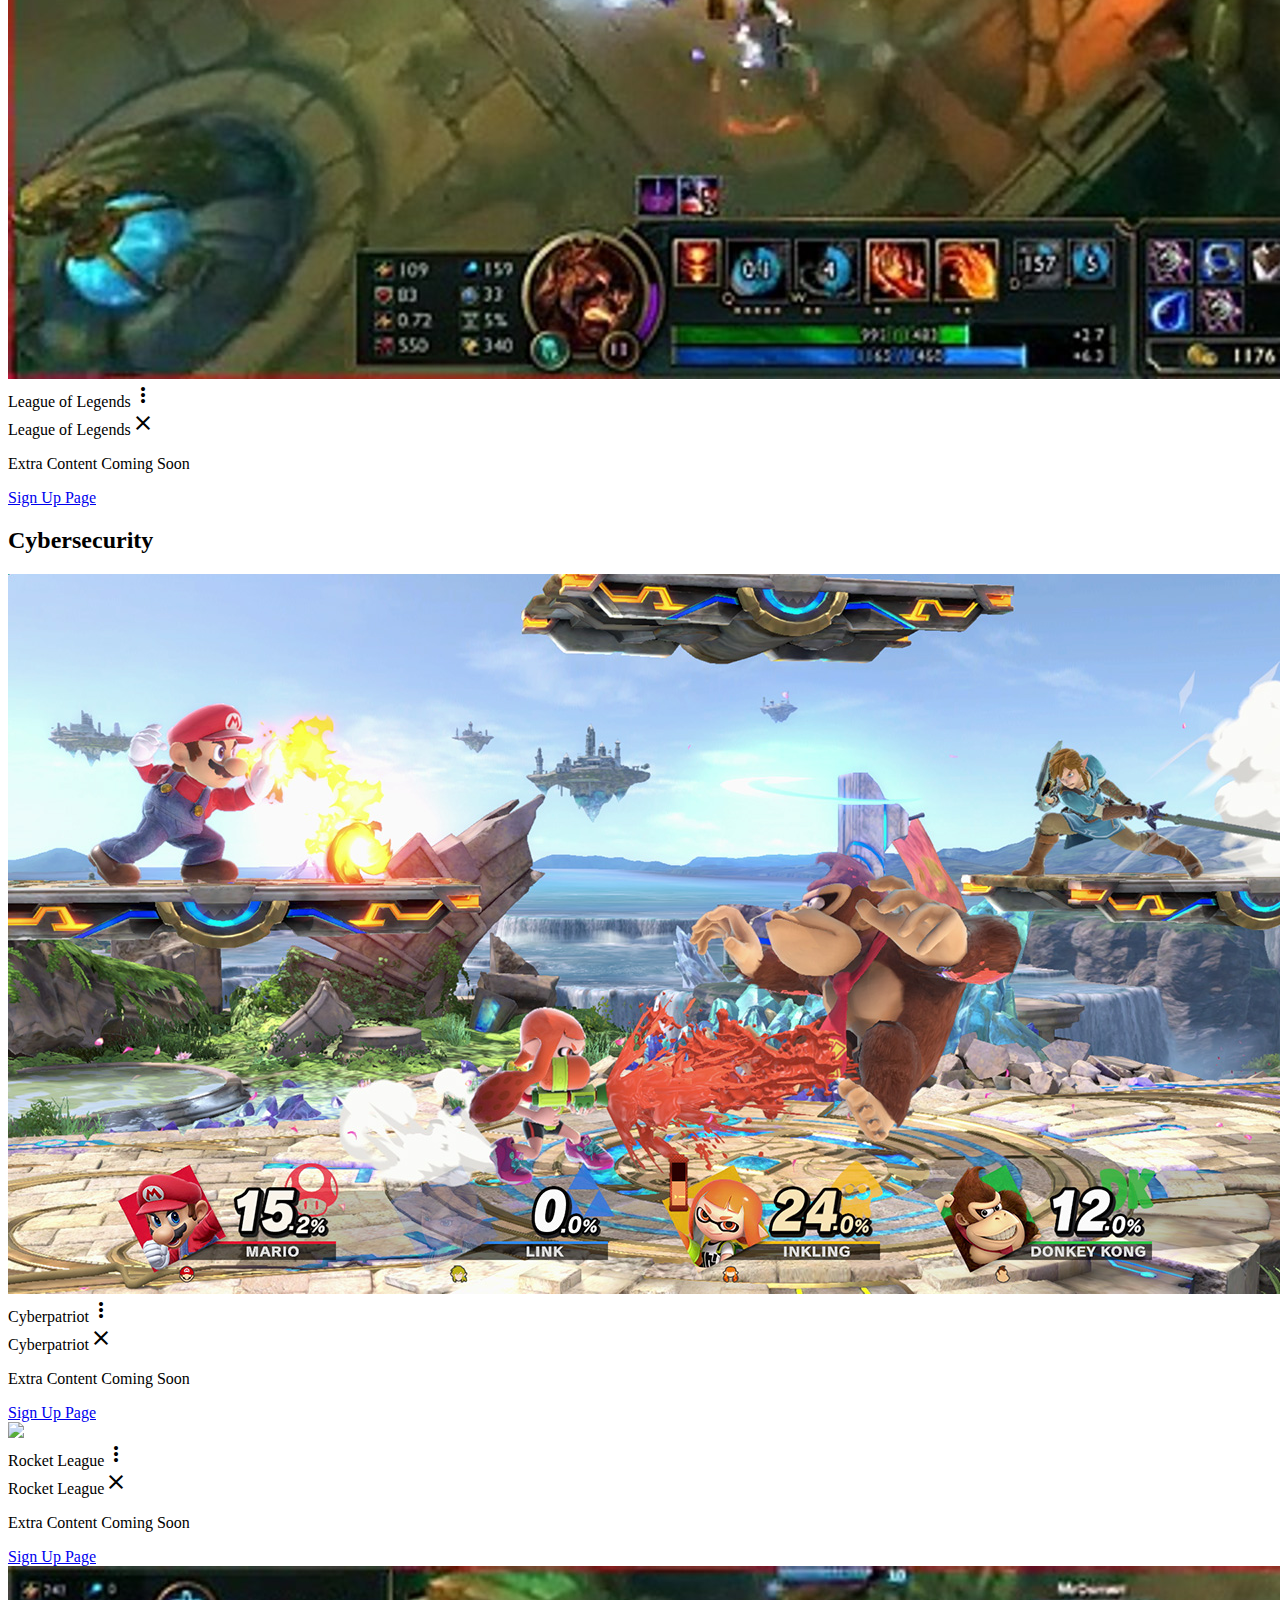
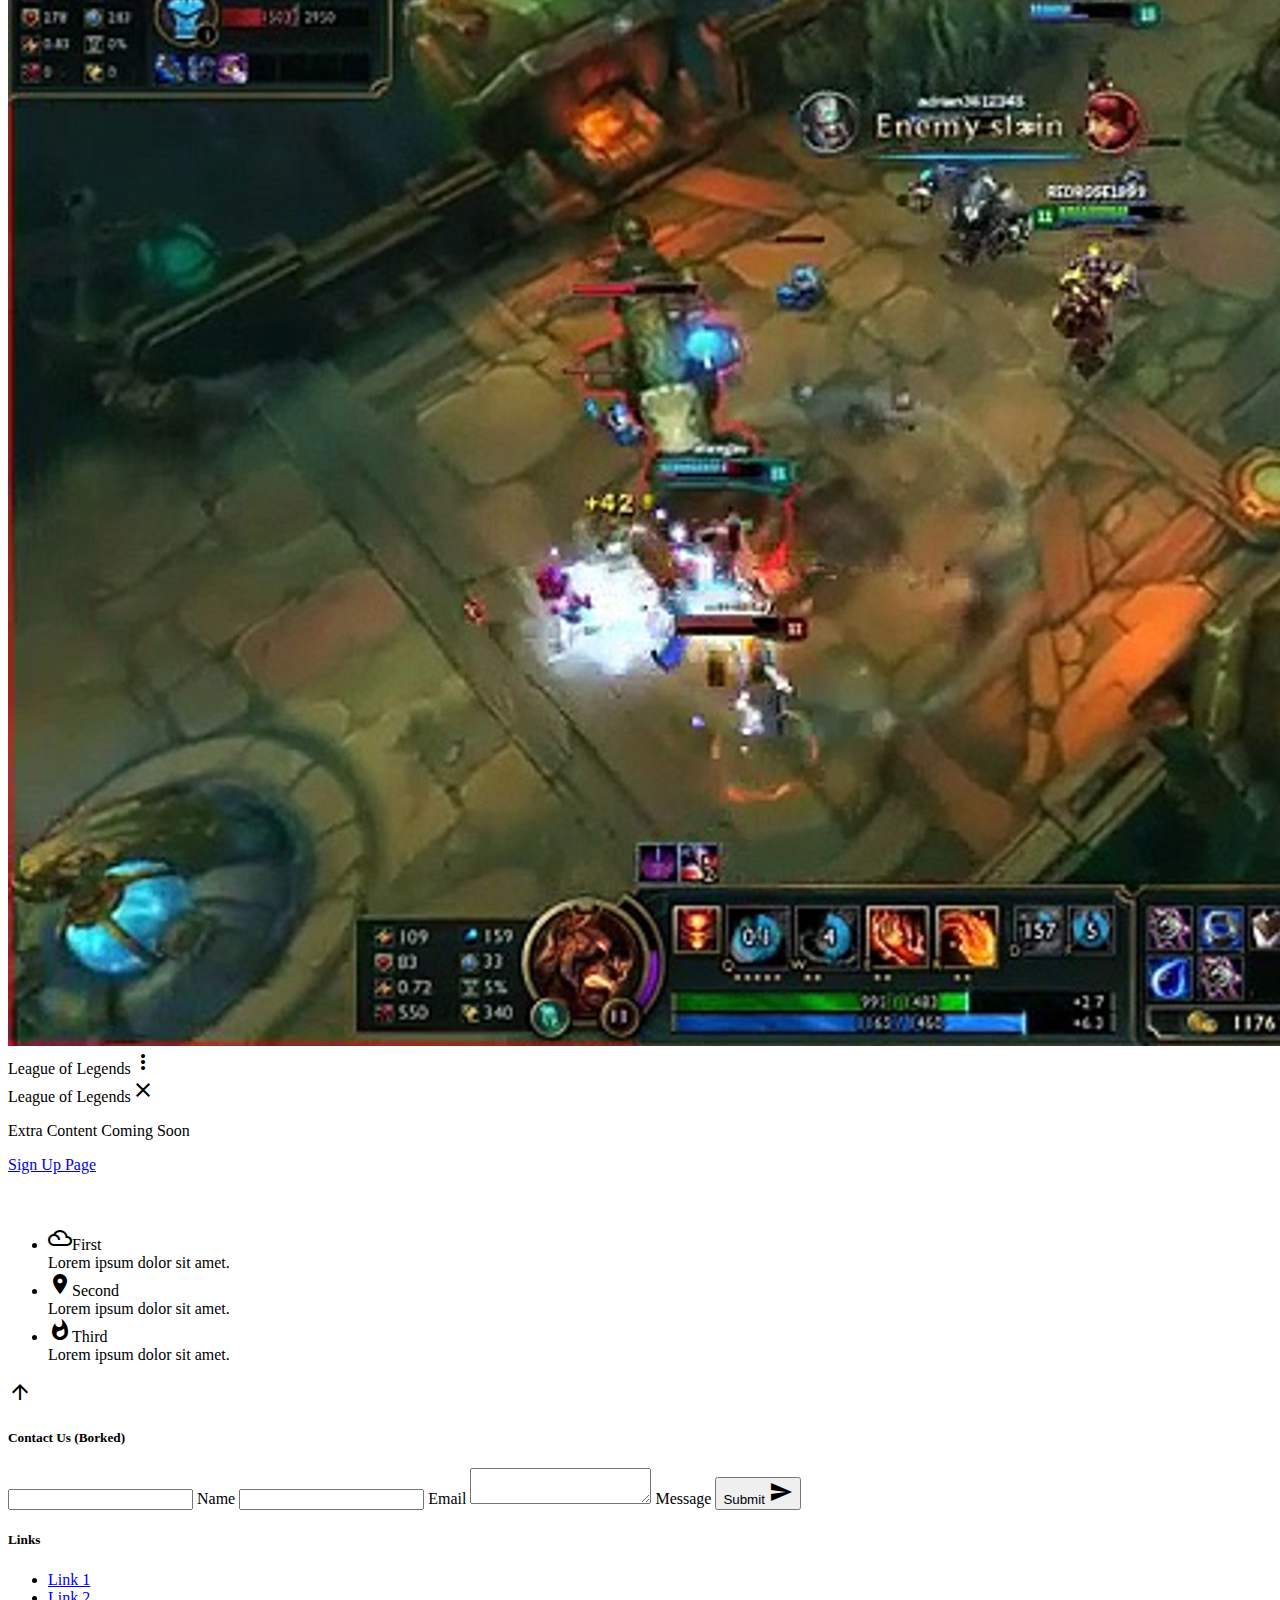
==== commit bf1a7dd4: "Committing in templates + new buttons" ====
--- a/index.html
+++ b/index.html
@@ -76,8 +76,69 @@
               <p class="white-text">This is your fourth panel</p> -->
 
 
-        <!-- Cards -->
-        <div class="row">
+        <div id="esport-header">
+          <!-- Cards -->
+          <div class="row">
+              <!-- Smash Ultimate -->
+            <div class="col s12 m6">
+                <div class="card sticky-action">
+                  <div class="card-image waves-effect waves-block waves-light">
+                    <img class="activator" src="smash-ultimate-freeforall.jpg">
+                  </div>
+                  <div class="card-content">
+                    <span class="card-title activator grey-text text-darken-4">Smash Ultimate<i class="material-icons right">more_vert</i></span>
+                  </div>
+                  <div class="card-reveal">
+                    <span class="card-title grey-text text-darken-4">Smash Ultimate<i class="material-icons right">close</i></span>
+                    <p>Extra Content Coming Soon</p>
+                  </div>
+                  <div class="card-action">
+                    <a href="html/smash.html" class="red-text text-lighten-2">Sign Up Page</a>
+                  </div>
+                </div>
+              </div>
+
+              <!-- Rocket League -->
+            <div class="col s12 m6">
+              <div class="card sticky-action">
+                <div class="card-image waves-effect waves-block waves-light">
+                  <img class="activator" src="rocketleague.webp">
+                </div>
+                <div class="card-content">
+                  <span class="card-title activator grey-text text-darken-4">Rocket League<i class="material-icons right">more_vert</i></span>
+                </div>
+                <div class="card-reveal">
+                  <span class="card-title grey-text text-darken-4">Rocket League<i class="material-icons right">close</i></span>
+                  <p>Extra Content Coming Soon</p>
+                </div>
+                <div class="card-action">
+                  <a href="html/rocket.html" class="red-text text-lighten-2">Sign Up Page</a>
+                </div>
+              </div>
+            </div>
+            <!-- League of Legends -->
+            <div class="col s12 m6">
+              <div class="card">
+                <div class="card-image waves-effect waves-block waves-light">
+                  <img class="activator" src="LeagueofLegends.jpeg">
+                </div>
+                <div class="card-content">
+                  <span class="card-title activator grey-text text-darken-4">League of Legends<i class="material-icons right">more_vert</i></span>
+                </div>
+                <div class="card-reveal">
+                  <span class="card-title grey-text text-darken-4">League of Legends<i class="material-icons right">close</i></span>
+                  <p>Extra Content Coming Soon</p>
+                </div>
+                <div class="card-action">
+                  <a href="html/lol.html" class="red-text text-lighten-2">Sign Up Page</a>
+                </div>
+              </div>
+            </div>
+          </div>
+        </div>
+
+        <div class="row" id="cyber">
+          <h2 class="pushpin" data-target="cyber">Cybersecurity</h2>
           <!-- Smash Ultimate -->
           <div class="col s12 m6">
             <div class="card sticky-action">
@@ -85,10 +146,10 @@
                 <img class="activator" src="smash-ultimate-freeforall.jpg">
               </div>
               <div class="card-content">
-                <span class="card-title activator grey-text text-darken-4">Smash Ultimate<i class="material-icons right">more_vert</i></span>
+                <span class="card-title activator grey-text text-darken-4">Cyberpatriot<i class="material-icons right">more_vert</i></span>
               </div>
               <div class="card-reveal">
-                <span class="card-title grey-text text-darken-4">Smash Ultimate<i class="material-icons right">close</i></span>
+                <span class="card-title grey-text text-darken-4">Cyberpatriot<i class="material-icons right">close</i></span>
                 <p>Extra Content Coming Soon</p>
               </div>
               <div class="card-action">
@@ -115,24 +176,26 @@
               </div>
             </div>
           </div>
-        </div>
-
-        <!-- League of Legends -->
-        <div class="card">
-          <div class="card-image waves-effect waves-block waves-light">
-            <img class="activator" src="LeagueofLegends.jpeg">
-          </div>
-          <div class="card-content">
-            <span class="card-title activator grey-text text-darken-4">League of Legends<i class="material-icons right">more_vert</i></span>
-          </div>
-          <div class="card-reveal">
-            <span class="card-title grey-text text-darken-4">League of Legends<i class="material-icons right">close</i></span>
-            <p>Extra Content Coming Soon</p>
-          </div>
-          <div class="card-action">
-            <a href="html/lol.html" class="red-text text-lighten-2">Sign Up Page</a>
-          </div>
-        </div>
+          <!-- League of Legends -->
+          <div class="col s12 m6">
+            <div class="card">
+              <div class="card-image waves-effect waves-block waves-light">
+                <img class="activator" src="LeagueofLegends.jpeg">
+              </div>
+              <div class="card-content">
+                <span class="card-title activator grey-text text-darken-4">League of Legends<i class="material-icons right">more_vert</i></span>
+              </div>
+              <div class="card-reveal">
+                <span class="card-title grey-text text-darken-4">League of Legends<i class="material-icons right">close</i></span>
+                <p>Extra Content Coming Soon</p>
+              </div>
+              <div class="card-action">
+                <a href="html/lol.html" class="red-text text-lighten-2">Sign Up Page</a>
+              </div>
+            </div>
+          </div>
+        </div>
+
 
         <!-- Embeded Twitch Channel -->
         <div class="video-container">
@@ -156,7 +219,7 @@
           </li>
         </ul>
 
-        <!-- Floating Button -->
+        <!-- Floating Up Button -->
         <div class="fixed-action-btn" id="scrollTop">
           <a class="btn-floating btn-large red">
             <i class="large material-icons">arrow_upward</i>
--- a/css/style.css
+++ b/css/style.css
@@ -1,3 +1,22 @@
 html {
   scroll-behavior: smooth;
 }
+html, body {
+    height: 100%;
+}
+#wrapper {
+  height: 64px;
+}
+
+/* pins for pushpin */
+.pin-top {
+  position: relative;
+}
+
+.pin-bottom {
+  position: relative;
+}
+
+.pinned {
+  position: fixed !important;
+}
